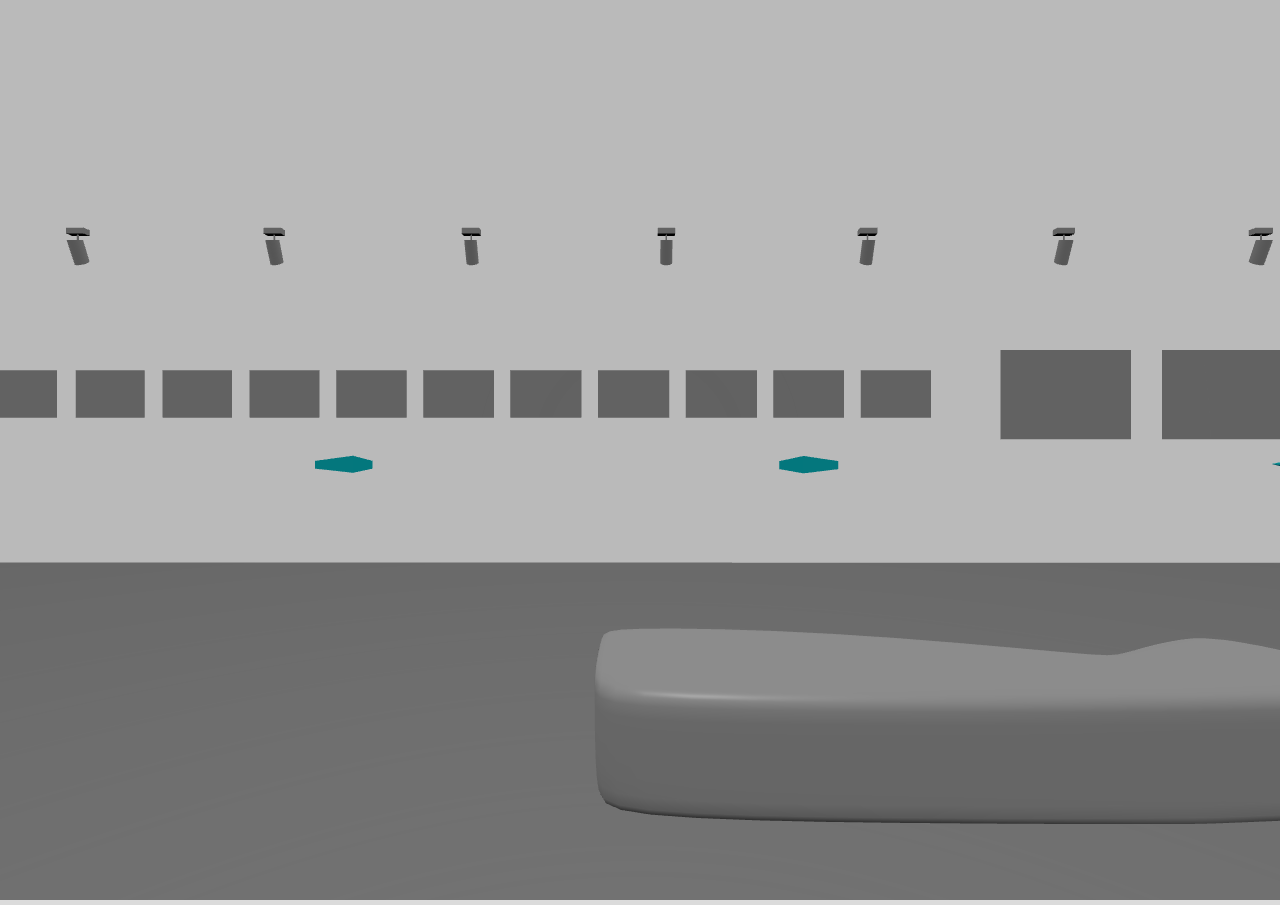
==== index.html @ b01ae939 "init" ====
<!DOCTYPE html>
<!-- saved from url=(0038)https://cre8mania.com/ny_virtual_show/ -->
<html style="" class=" js flexbox canvas canvastext webgl no-touch geolocation postmessage websqldatabase indexeddb hashchange history draganddrop websockets rgba hsla multiplebgs backgroundsize borderimage borderradius boxshadow textshadow opacity cssanimations csscolumns cssgradients cssreflections csstransforms csstransforms3d csstransitions fontface generatedcontent video audio localstorage sessionstorage webworkers no-applicationcache svg inlinesvg smil svgclippaths"><head><meta http-equiv="Content-Type" content="text/html; charset=UTF-8">
    
    <title>Virtual Show</title>   
    
    <meta http-equiv="X-UA-Compatible" content="IE=edge,chrome=1,FF=3">           
    <meta name="viewport" content="user-scalable=0, minimal-ui">
    
    <link rel="stylesheet" href="./Virtual Show_files/bootstrap.min.css">
    <link rel="stylesheet" href="./Virtual Show_files/bootstrap-theme.min.css">
    <link rel="stylesheet" href="./Virtual Show_files/all.css" integrity="sha384-mzrmE5qonljUremFsqc01SB46JvROS7bZs3IO2EmfFsd15uHvIt+Y8vEf7N7fWAU" crossorigin="anonymous">
    <link rel="stylesheet" href="./Virtual Show_files/animate.min.css"> 
    <link rel="stylesheet" href="./Virtual Show_files/style.css">
    <link rel="stylesheet" href="./Virtual Show_files/main.css">
    <script src="./Virtual Show_files/modernizr-2.8.3-respond-1.4.2.min.js"></script>
    
    <!-- Link to the last version of BabylonJS -->
    <script src="./Virtual Show_files/babylon.js"></script>
    <!-- Link to the last version of BabylonJS loaders to enable loading filetypes such as .gltf -->
    <script src="./Virtual Show_files/babylonjs.loaders.min.js"></script>
    <!-- Link to pep.js to ensure pointer events work consistently in all browsers -->
    <script src="./Virtual Show_files/pep.js"></script><style>[touch-action="none"]{ -ms-touch-action: none; touch-action: none; touch-action-delay: none; }
[touch-action="auto"]{ -ms-touch-action: auto; touch-action: auto; touch-action-delay: none; }
[touch-action="pan-x"]{ -ms-touch-action: pan-x; touch-action: pan-x; touch-action-delay: none; }
[touch-action="pan-y"]{ -ms-touch-action: pan-y; touch-action: pan-y; touch-action-delay: none; }
[touch-action="pan-x pan-y"],[touch-action="pan-y pan-x"]{ -ms-touch-action: pan-x pan-y; touch-action: pan-x pan-y; touch-action-delay: none; }
</style>
    <!-- Link to BJS GUI -->
    <script src="./Virtual Show_files/babylon.gui.min.js"></script>
    
    <script src="./Virtual Show_files/cannon.min.js" integrity="sha256-VOi2Rul9rvLP88evmfzQ/naNx059RkmPaKhpx9ydyQY=" crossorigin="anonymous"></script>    
    <script src="./Virtual Show_files/jquery.min.js"></script>
    <script src="./Virtual Show_files/jquery.zoom.js"></script>
  
</head>
<body>
    <div id="loadingScreen" style="display: none;"> </div>
    
    <canvas id="renderCanvas" width="1920" height="921" data-engine="Babylon.js v5.20.0" touch-action="none" tabindex="1" style="touch-action: none; -webkit-tap-highlight-color: transparent;"></canvas>    
    <!-- <script src="./Virtual Show_files/app.js"></script> -->
    <script src="./Virtual Show_files/babylon.file.js"></script>
    
    
    <div id="popup" style="display: none;"><main><div class="close" id="close"></div>
        <div class="container"><div class="row"><div class="col-md-12">
        
        <div class="image-box">
        <figure class="height"><span class="zoom" id="ex1" style="position: relative; overflow: hidden;"><img id="img" src="https://cre8mania.com/ny_virtual_show/" alt="" style="visibility: visible;"></span></figure>
        </div>
        
        </div>
        </div></div>
        <section class="desc_section"><div class="container"><div class="row"><div class="col-md-8 col-md-offset-2">
        <div class="innder-box wow  slideInUp" data-wow-duration=".7s" data-wow-delay="0s" style="visibility: visible; animation-duration: 0.7s; animation-delay: 0s; animation-name: slideInUp;">            
            <h1 id="h1"></h1>
            <h5 id="h5"></h5>            
            <h3 id="h3"></h3>
            <div class="location" id="location"></div>
            <article id="inner_box"></article>
             <div id="imgpreloader"><img id="img2" src="https://cre8mania.com/ny_virtual_show/" alt=""></div>
        </div>
        </div></div></div></section></main></div>
    
   
    
    <div class="intro_popup" style="display: none;">
       <div class="closeinfobtn"></div>
        <figure>
            <img src="./Virtual Show_files/info.png" alt="">
        </figure>
        
        <div class="startbtn" id="startani">Start</div> 
        
    </div>
    
    <!--<div class="playstop play" id="playstop"></div> 
    -->
    <script>
        window.jQuery || document.write('<script src="js/vendor/jquery-1.11.2.min.js"><\/script>')
    </script>
    <script src="./Virtual Show_files/bootstrap.min.js"></script>
	<script src="./Virtual Show_files/wow.min.js"></script>
	<script src="./Virtual Show_files/owl.carousel.min.js"></script>
    <script src="./Virtual Show_files/main.js"></script>
    	<script type="text/javascript">
    new WOW().init();
	</script>
	
	


<input type="hidden" id="hippowiz-ass-injected" value="true"><input type="hidden" id="hvmessage-toextension-listener" value="none"></body></html>
---- Virtual Show_files/all.css ----
/*!
 * Font Awesome Free 5.3.1 by @fontawesome - https://fontawesome.com
 * License - https://fontawesome.com/license/free (Icons: CC BY 4.0, Fonts: SIL OFL 1.1, Code: MIT License)
 */
.fa,.fab,.fal,.far,.fas{-moz-osx-font-smoothing:grayscale;-webkit-font-smoothing:antialiased;display:inline-block;font-style:normal;font-variant:normal;text-rendering:auto;line-height:1}.fa-lg{font-size:1.33333em;line-height:.75em;vertical-align:-.0667em}.fa-xs{font-size:.75em}.fa-sm{font-size:.875em}.fa-1x{font-size:1em}.fa-2x{font-size:2em}.fa-3x{font-size:3em}.fa-4x{font-size:4em}.fa-5x{font-size:5em}.fa-6x{font-size:6em}.fa-7x{font-size:7em}.fa-8x{font-size:8em}.fa-9x{font-size:9em}.fa-10x{font-size:10em}.fa-fw{text-align:center;width:1.25em}.fa-ul{list-style-type:none;margin-left:2.5em;padding-left:0}.fa-ul>li{position:relative}.fa-li{left:-2em;position:absolute;text-align:center;width:2em;line-height:inherit}.fa-border{border:.08em solid #eee;border-radius:.1em;padding:.2em .25em .15em}.fa-pull-left{float:left}.fa-pull-right{float:right}.fa.fa-pull-left,.fab.fa-pull-left,.fal.fa-pull-left,.far.fa-pull-left,.fas.fa-pull-left{margin-right:.3em}.fa.fa-pull-right,.fab.fa-pull-right,.fal.fa-pull-right,.far.fa-pull-right,.fas.fa-pull-right{margin-left:.3em}.fa-spin{animation:fa-spin 2s infinite linear}.fa-pulse{animation:fa-spin 1s infinite steps(8)}@keyframes fa-spin{0%{transform:rotate(0deg)}to{transform:rotate(1turn)}}.fa-rotate-90{-ms-filter:"progid:DXImageTransform.Microsoft.BasicImage(rotation=1)";transform:rotate(90deg)}.fa-rotate-180{-ms-filter:"progid:DXImageTransform.Microsoft.BasicImage(rotation=2)";transform:rotate(180deg)}.fa-rotate-270{-ms-filter:"progid:DXImageTransform.Microsoft.BasicImage(rotation=3)";transform:rotate(270deg)}.fa-flip-horizontal{-ms-filter:"progid:DXImageTransform.Microsoft.BasicImage(rotation=0, mirror=1)";transform:scaleX(-1)}.fa-flip-vertical{transform:scaleY(-1)}.fa-flip-horizontal.fa-flip-vertical,.fa-flip-vertical{-ms-filter:"progid:DXImageTransform.Microsoft.BasicImage(rotation=2, mirror=1)"}.fa-flip-horizontal.fa-flip-vertical{transform:scale(-1)}:root .fa-flip-horizontal,:root .fa-flip-vertical,:root .fa-rotate-90,:root .fa-rotate-180,:root .fa-rotate-270{-webkit-filter:none;filter:none}.fa-stack{display:inline-block;height:2em;line-height:2em;position:relative;vertical-align:middle;width:2em}.fa-stack-1x,.fa-stack-2x{left:0;position:absolute;text-align:center;width:100%}.fa-stack-1x{line-height:inherit}.fa-stack-2x{font-size:2em}.fa-inverse{color:#fff}.fa-500px:before{content:"\f26e"}.fa-accessible-icon:before{content:"\f368"}.fa-accusoft:before{content:"\f369"}.fa-ad:before{content:"\f641"}.fa-address-book:before{content:"\f2b9"}.fa-address-card:before{content:"\f2bb"}.fa-adjust:before{content:"\f042"}.fa-adn:before{content:"\f170"}.fa-adversal:before{content:"\f36a"}.fa-affiliatetheme:before{content:"\f36b"}.fa-air-freshener:before{content:"\f5d0"}.fa-algolia:before{content:"\f36c"}.fa-align-center:before{content:"\f037"}.fa-align-justify:before{content:"\f039"}.fa-align-left:before{content:"\f036"}.fa-align-right:before{content:"\f038"}.fa-alipay:before{content:"\f642"}.fa-allergies:before{content:"\f461"}.fa-amazon:before{content:"\f270"}.fa-amazon-pay:before{content:"\f42c"}.fa-ambulance:before{content:"\f0f9"}.fa-american-sign-language-interpreting:before{content:"\f2a3"}.fa-amilia:before{content:"\f36d"}.fa-anchor:before{content:"\f13d"}.fa-android:before{content:"\f17b"}.fa-angellist:before{content:"\f209"}.fa-angle-double-down:before{content:"\f103"}.fa-angle-double-left:before{content:"\f100"}.fa-angle-double-right:before{content:"\f101"}.fa-angle-double-up:before{content:"\f102"}.fa-angle-down:before{content:"\f107"}.fa-angle-left:before{content:"\f104"}.fa-angle-right:before{content:"\f105"}.fa-angle-up:before{content:"\f106"}.fa-angry:before{content:"\f556"}.fa-angrycreative:before{content:"\f36e"}.fa-angular:before{content:"\f420"}.fa-ankh:before{content:"\f644"}.fa-app-store:before{content:"\f36f"}.fa-app-store-ios:before{content:"\f370"}.fa-apper:before{content:"\f371"}.fa-apple:before{content:"\f179"}.fa-apple-alt:before{content:"\f5d1"}.fa-apple-pay:before{content:"\f415"}.fa-archive:before{content:"\f187"}.fa-archway:before{content:"\f557"}.fa-arrow-alt-circle-down:before{content:"\f358"}.fa-arrow-alt-circle-left:before{content:"\f359"}.fa-arrow-alt-circle-right:before{content:"\f35a"}.fa-arrow-alt-circle-up:before{content:"\f35b"}.fa-arrow-circle-down:before{content:"\f0ab"}.fa-arrow-circle-left:before{content:"\f0a8"}.fa-arrow-circle-right:before{content:"\f0a9"}.fa-arrow-circle-up:before{content:"\f0aa"}.fa-arrow-down:before{content:"\f063"}.fa-arrow-left:before{content:"\f060"}.fa-arrow-right:before{content:"\f061"}.fa-arrow-up:before{content:"\f062"}.fa-arrows-alt:before{content:"\f0b2"}.fa-arrows-alt-h:before{content:"\f337"}.fa-arrows-alt-v:before{content:"\f338"}.fa-assistive-listening-systems:before{content:"\f2a2"}.fa-asterisk:before{content:"\f069"}.fa-asymmetrik:before{content:"\f372"}.fa-at:before{content:"\f1fa"}.fa-atlas:before{content:"\f558"}.fa-atom:before{content:"\f5d2"}.fa-audible:before{content:"\f373"}.fa-audio-description:before{content:"\f29e"}.fa-autoprefixer:before{content:"\f41c"}.fa-avianex:before{content:"\f374"}.fa-aviato:before{content:"\f421"}.fa-award:before{content:"\f559"}.fa-aws:before{content:"\f375"}.fa-backspace:before{content:"\f55a"}.fa-backward:before{content:"\f04a"}.fa-balance-scale:before{content:"\f24e"}.fa-ban:before{content:"\f05e"}.fa-band-aid:before{content:"\f462"}.fa-bandcamp:before{content:"\f2d5"}.fa-barcode:before{content:"\f02a"}.fa-bars:before{content:"\f0c9"}.fa-baseball-ball:before{content:"\f433"}.fa-basketball-ball:before{content:"\f434"}.fa-bath:before{content:"\f2cd"}.fa-battery-empty:before{content:"\f244"}.fa-battery-full:before{content:"\f240"}.fa-battery-half:before{content:"\f242"}.fa-battery-quarter:before{content:"\f243"}.fa-battery-three-quarters:before{content:"\f241"}.fa-bed:before{content:"\f236"}.fa-beer:before{content:"\f0fc"}.fa-behance:before{content:"\f1b4"}.fa-behance-square:before{content:"\f1b5"}.fa-bell:before{content:"\f0f3"}.fa-bell-slash:before{content:"\f1f6"}.fa-bezier-curve:before{content:"\f55b"}.fa-bible:before{content:"\f647"}.fa-bicycle:before{content:"\f206"}.fa-bimobject:before{content:"\f378"}.fa-binoculars:before{content:"\f1e5"}.fa-birthday-cake:before{content:"\f1fd"}.fa-bitbucket:before{content:"\f171"}.fa-bitcoin:before{content:"\f379"}.fa-bity:before{content:"\f37a"}.fa-black-tie:before{content:"\f27e"}.fa-blackberry:before{content:"\f37b"}.fa-blender:before{content:"\f517"}.fa-blind:before{content:"\f29d"}.fa-blogger:before{content:"\f37c"}.fa-blogger-b:before{content:"\f37d"}.fa-bluetooth:before{content:"\f293"}.fa-bluetooth-b:before{content:"\f294"}.fa-bold:before{content:"\f032"}.fa-bolt:before{content:"\f0e7"}.fa-bomb:before{content:"\f1e2"}.fa-bone:before{content:"\f5d7"}.fa-bong:before{content:"\f55c"}.fa-book:before{content:"\f02d"}.fa-book-open:before{content:"\f518"}.fa-book-reader:before{content:"\f5da"}.fa-bookmark:before{content:"\f02e"}.fa-bowling-ball:before{content:"\f436"}.fa-box:before{content:"\f466"}.fa-box-open:before{content:"\f49e"}.fa-boxes:before{content:"\f468"}.fa-braille:before{content:"\f2a1"}.fa-brain:before{content:"\f5dc"}.fa-briefcase:before{content:"\f0b1"}.fa-briefcase-medical:before{content:"\f469"}.fa-broadcast-tower:before{content:"\f519"}.fa-broom:before{content:"\f51a"}.fa-brush:before{content:"\f55d"}.fa-btc:before{content:"\f15a"}.fa-bug:before{content:"\f188"}.fa-building:before{content:"\f1ad"}.fa-bullhorn:before{content:"\f0a1"}.fa-bullseye:before{content:"\f140"}.fa-burn:before{content:"\f46a"}.fa-buromobelexperte:before{content:"\f37f"}.fa-bus:before{content:"\f207"}.fa-bus-alt:before{content:"\f55e"}.fa-business-time:before{content:"\f64a"}.fa-buysellads:before{content:"\f20d"}.fa-calculator:before{content:"\f1ec"}.fa-calendar:before{content:"\f133"}.fa-calendar-alt:before{content:"\f073"}.fa-calendar-check:before{content:"\f274"}.fa-calendar-minus:before{content:"\f272"}.fa-calendar-plus:before{content:"\f271"}.fa-calendar-times:before{content:"\f273"}.fa-camera:before{content:"\f030"}.fa-camera-retro:before{content:"\f083"}.fa-cannabis:before{content:"\f55f"}.fa-capsules:before{content:"\f46b"}.fa-car:before{content:"\f1b9"}.fa-car-alt:before{content:"\f5de"}.fa-car-battery:before{content:"\f5df"}.fa-car-crash:before{content:"\f5e1"}.fa-car-side:before{content:"\f5e4"}.fa-caret-down:before{content:"\f0d7"}.fa-caret-left:before{content:"\f0d9"}.fa-caret-right:before{content:"\f0da"}.fa-caret-square-down:before{content:"\f150"}.fa-caret-square-left:before{content:"\f191"}.fa-caret-square-right:before{content:"\f152"}.fa-caret-square-up:before{content:"\f151"}.fa-caret-up:before{content:"\f0d8"}.fa-cart-arrow-down:before{content:"\f218"}.fa-cart-plus:before{content:"\f217"}.fa-cc-amazon-pay:before{content:"\f42d"}.fa-cc-amex:before{content:"\f1f3"}.fa-cc-apple-pay:before{content:"\f416"}.fa-cc-diners-club:before{content:"\f24c"}.fa-cc-discover:before{content:"\f1f2"}.fa-cc-jcb:before{content:"\f24b"}.fa-cc-mastercard:before{content:"\f1f1"}.fa-cc-paypal:before{content:"\f1f4"}.fa-cc-stripe:before{content:"\f1f5"}.fa-cc-visa:before{content:"\f1f0"}.fa-centercode:before{content:"\f380"}.fa-certificate:before{content:"\f0a3"}.fa-chalkboard:before{content:"\f51b"}.fa-chalkboard-teacher:before{content:"\f51c"}.fa-charging-station:before{content:"\f5e7"}.fa-chart-area:before{content:"\f1fe"}.fa-chart-bar:before{content:"\f080"}.fa-chart-line:before{content:"\f201"}.fa-chart-pie:before{content:"\f200"}.fa-check:before{content:"\f00c"}.fa-check-circle:before{content:"\f058"}.fa-check-double:before{content:"\f560"}.fa-check-square:before{content:"\f14a"}.fa-chess:before{content:"\f439"}.fa-chess-bishop:before{content:"\f43a"}.fa-chess-board:before{content:"\f43c"}.fa-chess-king:before{content:"\f43f"}.fa-chess-knight:before{content:"\f441"}.fa-chess-pawn:before{content:"\f443"}.fa-chess-queen:before{content:"\f445"}.fa-chess-rook:before{content:"\f447"}.fa-chevron-circle-down:before{content:"\f13a"}.fa-chevron-circle-left:before{content:"\f137"}.fa-chevron-circle-right:before{content:"\f138"}.fa-chevron-circle-up:before{content:"\f139"}.fa-chevron-down:before{content:"\f078"}.fa-chevron-left:before{content:"\f053"}.fa-chevron-right:before{content:"\f054"}.fa-chevron-up:before{content:"\f077"}.fa-child:before{content:"\f1ae"}.fa-chrome:before{content:"\f268"}.fa-church:before{content:"\f51d"}.fa-circle:before{content:"\f111"}.fa-circle-notch:before{content:"\f1ce"}.fa-city:before{content:"\f64f"}.fa-clipboard:before{content:"\f328"}.fa-clipboard-check:before{content:"\f46c"}.fa-clipboard-list:before{content:"\f46d"}.fa-clock:before{content:"\f017"}.fa-clone:before{content:"\f24d"}.fa-closed-captioning:before{content:"\f20a"}.fa-cloud:before{content:"\f0c2"}.fa-cloud-download-alt:before{content:"\f381"}.fa-cloud-upload-alt:before{content:"\f382"}.fa-cloudscale:before{content:"\f383"}.fa-cloudsmith:before{content:"\f384"}.fa-cloudversify:before{content:"\f385"}.fa-cocktail:before{content:"\f561"}.fa-code:before{content:"\f121"}.fa-code-branch:before{content:"\f126"}.fa-codepen:before{content:"\f1cb"}.fa-codiepie:before{content:"\f284"}.fa-coffee:before{content:"\f0f4"}.fa-cog:before{content:"\f013"}.fa-cogs:before{content:"\f085"}.fa-coins:before{content:"\f51e"}.fa-columns:before{content:"\f0db"}.fa-comment:before{content:"\f075"}.fa-comment-alt:before{content:"\f27a"}.fa-comment-dollar:before{content:"\f651"}.fa-comment-dots:before{content:"\f4ad"}.fa-comment-slash:before{content:"\f4b3"}.fa-comments:before{content:"\f086"}.fa-comments-dollar:before{content:"\f653"}.fa-compact-disc:before{content:"\f51f"}.fa-compass:before{content:"\f14e"}.fa-compress:before{content:"\f066"}.fa-concierge-bell:before{content:"\f562"}.fa-connectdevelop:before{content:"\f20e"}.fa-contao:before{content:"\f26d"}.fa-cookie:before{content:"\f563"}.fa-cookie-bite:before{content:"\f564"}.fa-copy:before{content:"\f0c5"}.fa-copyright:before{content:"\f1f9"}.fa-couch:before{content:"\f4b8"}.fa-cpanel:before{content:"\f388"}.fa-creative-commons:before{content:"\f25e"}.fa-creative-commons-by:before{content:"\f4e7"}.fa-creative-commons-nc:before{content:"\f4e8"}.fa-creative-commons-nc-eu:before{content:"\f4e9"}.fa-creative-commons-nc-jp:before{content:"\f4ea"}.fa-creative-commons-nd:before{content:"\f4eb"}.fa-creative-commons-pd:before{content:"\f4ec"}.fa-creative-commons-pd-alt:before{content:"\f4ed"}.fa-creative-commons-remix:before{content:"\f4ee"}.fa-creative-commons-sa:before{content:"\f4ef"}.fa-creative-commons-sampling:before{content:"\f4f0"}.fa-creative-commons-sampling-plus:before{content:"\f4f1"}.fa-creative-commons-share:before{content:"\f4f2"}.fa-credit-card:before{content:"\f09d"}.fa-crop:before{content:"\f125"}.fa-crop-alt:before{content:"\f565"}.fa-cross:before{content:"\f654"}.fa-crosshairs:before{content:"\f05b"}.fa-crow:before{content:"\f520"}.fa-crown:before{content:"\f521"}.fa-css3:before{content:"\f13c"}.fa-css3-alt:before{content:"\f38b"}.fa-cube:before{content:"\f1b2"}.fa-cubes:before{content:"\f1b3"}.fa-cut:before{content:"\f0c4"}.fa-cuttlefish:before{content:"\f38c"}.fa-d-and-d:before{content:"\f38d"}.fa-dashcube:before{content:"\f210"}.fa-database:before{content:"\f1c0"}.fa-deaf:before{content:"\f2a4"}.fa-delicious:before{content:"\f1a5"}.fa-deploydog:before{content:"\f38e"}.fa-deskpro:before{content:"\f38f"}.fa-desktop:before{content:"\f108"}.fa-deviantart:before{content:"\f1bd"}.fa-dharmachakra:before{content:"\f655"}.fa-diagnoses:before{content:"\f470"}.fa-dice:before{content:"\f522"}.fa-dice-five:before{content:"\f523"}.fa-dice-four:before{content:"\f524"}.fa-dice-one:before{content:"\f525"}.fa-dice-six:before{content:"\f526"}.fa-dice-three:before{content:"\f527"}.fa-dice-two:before{content:"\f528"}.fa-digg:before{content:"\f1a6"}.fa-digital-ocean:before{content:"\f391"}.fa-digital-tachograph:before{content:"\f566"}.fa-directions:before{content:"\f5eb"}.fa-discord:before{content:"\f392"}.fa-discourse:before{content:"\f393"}.fa-divide:before{content:"\f529"}.fa-dizzy:before{content:"\f567"}.fa-dna:before{content:"\f471"}.fa-dochub:before{content:"\f394"}.fa-docker:before{content:"\f395"}.fa-dollar-sign:before{content:"\f155"}.fa-dolly:before{content:"\f472"}.fa-dolly-flatbed:before{content:"\f474"}.fa-donate:before{content:"\f4b9"}.fa-door-closed:before{content:"\f52a"}.fa-door-open:before{content:"\f52b"}.fa-dot-circle:before{content:"\f192"}.fa-dove:before{content:"\f4ba"}.fa-download:before{content:"\f019"}.fa-draft2digital:before{content:"\f396"}.fa-drafting-compass:before{content:"\f568"}.fa-draw-polygon:before{content:"\f5ee"}.fa-dribbble:before{content:"\f17d"}.fa-dribbble-square:before{content:"\f397"}.fa-dropbox:before{content:"\f16b"}.fa-drum:before{content:"\f569"}.fa-drum-steelpan:before{content:"\f56a"}.fa-drupal:before{content:"\f1a9"}.fa-dumbbell:before{content:"\f44b"}.fa-dyalog:before{content:"\f399"}.fa-earlybirds:before{content:"\f39a"}.fa-ebay:before{content:"\f4f4"}.fa-edge:before{content:"\f282"}.fa-edit:before{content:"\f044"}.fa-eject:before{content:"\f052"}.fa-elementor:before{content:"\f430"}.fa-ellipsis-h:before{content:"\f141"}.fa-ellipsis-v:before{content:"\f142"}.fa-ello:before{content:"\f5f1"}.fa-ember:before{content:"\f423"}.fa-empire:before{content:"\f1d1"}.fa-envelope:before{content:"\f0e0"}.fa-envelope-open:before{content:"\f2b6"}.fa-envelope-open-text:before{content:"\f658"}.fa-envelope-square:before{content:"\f199"}.fa-envira:before{content:"\f299"}.fa-equals:before{content:"\f52c"}.fa-eraser:before{content:"\f12d"}.fa-erlang:before{content:"\f39d"}.fa-ethereum:before{content:"\f42e"}.fa-etsy:before{content:"\f2d7"}.fa-euro-sign:before{content:"\f153"}.fa-exchange-alt:before{content:"\f362"}.fa-exclamation:before{content:"\f12a"}.fa-exclamation-circle:before{content:"\f06a"}.fa-exclamation-triangle:before{content:"\f071"}.fa-expand:before{content:"\f065"}.fa-expand-arrows-alt:before{content:"\f31e"}.fa-expeditedssl:before{content:"\f23e"}.fa-external-link-alt:before{content:"\f35d"}.fa-external-link-square-alt:before{content:"\f360"}.fa-eye:before{content:"\f06e"}.fa-eye-dropper:before{content:"\f1fb"}.fa-eye-slash:before{content:"\f070"}.fa-facebook:before{content:"\f09a"}.fa-facebook-f:before{content:"\f39e"}.fa-facebook-messenger:before{content:"\f39f"}.fa-facebook-square:before{content:"\f082"}.fa-fast-backward:before{content:"\f049"}.fa-fast-forward:before{content:"\f050"}.fa-fax:before{content:"\f1ac"}.fa-feather:before{content:"\f52d"}.fa-feather-alt:before{content:"\f56b"}.fa-female:before{content:"\f182"}.fa-fighter-jet:before{content:"\f0fb"}.fa-file:before{content:"\f15b"}.fa-file-alt:before{content:"\f15c"}.fa-file-archive:before{content:"\f1c6"}.fa-file-audio:before{content:"\f1c7"}.fa-file-code:before{content:"\f1c9"}.fa-file-contract:before{content:"\f56c"}.fa-file-download:before{content:"\f56d"}.fa-file-excel:before{content:"\f1c3"}.fa-file-export:before{content:"\f56e"}.fa-file-image:before{content:"\f1c5"}.fa-file-import:before{content:"\f56f"}.fa-file-invoice:before{content:"\f570"}.fa-file-invoice-dollar:before{content:"\f571"}.fa-file-medical:before{content:"\f477"}.fa-file-medical-alt:before{content:"\f478"}.fa-file-pdf:before{content:"\f1c1"}.fa-file-powerpoint:before{content:"\f1c4"}.fa-file-prescription:before{content:"\f572"}.fa-file-signature:before{content:"\f573"}.fa-file-upload:before{content:"\f574"}.fa-file-video:before{content:"\f1c8"}.fa-file-word:before{content:"\f1c2"}.fa-fill:before{content:"\f575"}.fa-fill-drip:before{content:"\f576"}.fa-film:before{content:"\f008"}.fa-filter:before{content:"\f0b0"}.fa-fingerprint:before{content:"\f577"}.fa-fire:before{content:"\f06d"}.fa-fire-extinguisher:before{content:"\f134"}.fa-firefox:before{content:"\f269"}.fa-first-aid:before{content:"\f479"}.fa-first-order:before{content:"\f2b0"}.fa-first-order-alt:before{content:"\f50a"}.fa-firstdraft:before{content:"\f3a1"}.fa-fish:before{content:"\f578"}.fa-flag:before{content:"\f024"}.fa-flag-checkered:before{content:"\f11e"}.fa-flask:before{content:"\f0c3"}.fa-flickr:before{content:"\f16e"}.fa-flipboard:before{content:"\f44d"}.fa-flushed:before{content:"\f579"}.fa-fly:before{content:"\f417"}.fa-folder:before{content:"\f07b"}.fa-folder-minus:before{content:"\f65d"}.fa-folder-open:before{content:"\f07c"}.fa-folder-plus:before{content:"\f65e"}.fa-font:before{content:"\f031"}.fa-font-awesome:before{content:"\f2b4"}.fa-font-awesome-alt:before{content:"\f35c"}.fa-font-awesome-flag:before{content:"\f425"}.fa-font-awesome-logo-full:before{content:"\f4e6"}.fa-fonticons:before{content:"\f280"}.fa-fonticons-fi:before{content:"\f3a2"}.fa-football-ball:before{content:"\f44e"}.fa-fort-awesome:before{content:"\f286"}.fa-fort-awesome-alt:before{content:"\f3a3"}.fa-forumbee:before{content:"\f211"}.fa-forward:before{content:"\f04e"}.fa-foursquare:before{content:"\f180"}.fa-free-code-camp:before{content:"\f2c5"}.fa-freebsd:before{content:"\f3a4"}.fa-frog:before{content:"\f52e"}.fa-frown:before{content:"\f119"}.fa-frown-open:before{content:"\f57a"}.fa-fulcrum:before{content:"\f50b"}.fa-funnel-dollar:before{content:"\f662"}.fa-futbol:before{content:"\f1e3"}.fa-galactic-republic:before{content:"\f50c"}.fa-galactic-senate:before{content:"\f50d"}.fa-gamepad:before{content:"\f11b"}.fa-gas-pump:before{content:"\f52f"}.fa-gavel:before{content:"\f0e3"}.fa-gem:before{content:"\f3a5"}.fa-genderless:before{content:"\f22d"}.fa-get-pocket:before{content:"\f265"}.fa-gg:before{content:"\f260"}.fa-gg-circle:before{content:"\f261"}.fa-gift:before{content:"\f06b"}.fa-git:before{content:"\f1d3"}.fa-git-square:before{content:"\f1d2"}.fa-github:before{content:"\f09b"}.fa-github-alt:before{content:"\f113"}.fa-github-square:before{content:"\f092"}.fa-gitkraken:before{content:"\f3a6"}.fa-gitlab:before{content:"\f296"}.fa-gitter:before{content:"\f426"}.fa-glass-martini:before{content:"\f000"}.fa-glass-martini-alt:before{content:"\f57b"}.fa-glasses:before{content:"\f530"}.fa-glide:before{content:"\f2a5"}.fa-glide-g:before{content:"\f2a6"}.fa-globe:before{content:"\f0ac"}.fa-globe-africa:before{content:"\f57c"}.fa-globe-americas:before{content:"\f57d"}.fa-globe-asia:before{content:"\f57e"}.fa-gofore:before{content:"\f3a7"}.fa-golf-ball:before{content:"\f450"}.fa-goodreads:before{content:"\f3a8"}.fa-goodreads-g:before{content:"\f3a9"}.fa-google:before{content:"\f1a0"}.fa-google-drive:before{content:"\f3aa"}.fa-google-play:before{content:"\f3ab"}.fa-google-plus:before{content:"\f2b3"}.fa-google-plus-g:before{content:"\f0d5"}.fa-google-plus-square:before{content:"\f0d4"}.fa-google-wallet:before{content:"\f1ee"}.fa-gopuram:before{content:"\f664"}.fa-graduation-cap:before{content:"\f19d"}.fa-gratipay:before{content:"\f184"}.fa-grav:before{content:"\f2d6"}.fa-greater-than:before{content:"\f531"}.fa-greater-than-equal:before{content:"\f532"}.fa-grimace:before{content:"\f57f"}.fa-grin:before{content:"\f580"}.fa-grin-alt:before{content:"\f581"}.fa-grin-beam:before{content:"\f582"}.fa-grin-beam-sweat:before{content:"\f583"}.fa-grin-hearts:before{content:"\f584"}.fa-grin-squint:before{content:"\f585"}.fa-grin-squint-tears:before{content:"\f586"}.fa-grin-stars:before{content:"\f587"}.fa-grin-tears:before{content:"\f588"}.fa-grin-tongue:before{content:"\f589"}.fa-grin-tongue-squint:before{content:"\f58a"}.fa-grin-tongue-wink:before{content:"\f58b"}.fa-grin-wink:before{content:"\f58c"}.fa-grip-horizontal:before{content:"\f58d"}.fa-grip-vertical:before{content:"\f58e"}.fa-gripfire:before{content:"\f3ac"}.fa-grunt:before{content:"\f3ad"}.fa-gulp:before{content:"\f3ae"}.fa-h-square:before{content:"\f0fd"}.fa-hacker-news:before{content:"\f1d4"}.fa-hacker-news-square:before{content:"\f3af"}.fa-hackerrank:before{content:"\f5f7"}.fa-hamsa:before{content:"\f665"}.fa-hand-holding:before{content:"\f4bd"}.fa-hand-holding-heart:before{content:"\f4be"}.fa-hand-holding-usd:before{content:"\f4c0"}.fa-hand-lizard:before{content:"\f258"}.fa-hand-paper:before{content:"\f256"}.fa-hand-peace:before{content:"\f25b"}.fa-hand-point-down:before{content:"\f0a7"}.fa-hand-point-left:before{content:"\f0a5"}.fa-hand-point-right:before{content:"\f0a4"}.fa-hand-point-up:before{content:"\f0a6"}.fa-hand-pointer:before{content:"\f25a"}.fa-hand-rock:before{content:"\f255"}.fa-hand-scissors:before{content:"\f257"}.fa-hand-spock:before{content:"\f259"}.fa-hands:before{content:"\f4c2"}.fa-hands-helping:before{content:"\f4c4"}.fa-handshake:before{content:"\f2b5"}.fa-hashtag:before{content:"\f292"}.fa-haykal:before{content:"\f666"}.fa-hdd:before{content:"\f0a0"}.fa-heading:before{content:"\f1dc"}.fa-headphones:before{content:"\f025"}.fa-headphones-alt:before{content:"\f58f"}.fa-headset:before{content:"\f590"}.fa-heart:before{content:"\f004"}.fa-heartbeat:before{content:"\f21e"}.fa-helicopter:before{content:"\f533"}.fa-highlighter:before{content:"\f591"}.fa-hips:before{content:"\f452"}.fa-hire-a-helper:before{content:"\f3b0"}.fa-history:before{content:"\f1da"}.fa-hockey-puck:before{content:"\f453"}.fa-home:before{content:"\f015"}.fa-hooli:before{content:"\f427"}.fa-hornbill:before{content:"\f592"}.fa-hospital:before{content:"\f0f8"}.fa-hospital-alt:before{content:"\f47d"}.fa-hospital-symbol:before{content:"\f47e"}.fa-hot-tub:before{content:"\f593"}.fa-hotel:before{content:"\f594"}.fa-hotjar:before{content:"\f3b1"}.fa-hourglass:before{content:"\f254"}.fa-hourglass-end:before{content:"\f253"}.fa-hourglass-half:before{content:"\f252"}.fa-hourglass-start:before{content:"\f251"}.fa-houzz:before{content:"\f27c"}.fa-html5:before{content:"\f13b"}.fa-hubspot:before{content:"\f3b2"}.fa-i-cursor:before{content:"\f246"}.fa-id-badge:before{content:"\f2c1"}.fa-id-card:before{content:"\f2c2"}.fa-id-card-alt:before{content:"\f47f"}.fa-image:before{content:"\f03e"}.fa-images:before{content:"\f302"}.fa-imdb:before{content:"\f2d8"}.fa-inbox:before{content:"\f01c"}.fa-indent:before{content:"\f03c"}.fa-industry:before{content:"\f275"}.fa-infinity:before{content:"\f534"}.fa-info:before{content:"\f129"}.fa-info-circle:before{content:"\f05a"}.fa-instagram:before{content:"\f16d"}.fa-internet-explorer:before{content:"\f26b"}.fa-ioxhost:before{content:"\f208"}.fa-italic:before{content:"\f033"}.fa-itunes:before{content:"\f3b4"}.fa-itunes-note:before{content:"\f3b5"}.fa-java:before{content:"\f4e4"}.fa-jedi:before{content:"\f669"}.fa-jedi-order:before{content:"\f50e"}.fa-jenkins:before{content:"\f3b6"}.fa-joget:before{content:"\f3b7"}.fa-joint:before{content:"\f595"}.fa-joomla:before{content:"\f1aa"}.fa-journal-whills:before{content:"\f66a"}.fa-js:before{content:"\f3b8"}.fa-js-square:before{content:"\f3b9"}.fa-jsfiddle:before{content:"\f1cc"}.fa-kaaba:before{content:"\f66b"}.fa-kaggle:before{content:"\f5fa"}.fa-key:before{content:"\f084"}.fa-keybase:before{content:"\f4f5"}.fa-keyboard:before{content:"\f11c"}.fa-keycdn:before{content:"\f3ba"}.fa-khanda:before{content:"\f66d"}.fa-kickstarter:before{content:"\f3bb"}.fa-kickstarter-k:before{content:"\f3bc"}.fa-kiss:before{content:"\f596"}.fa-kiss-beam:before{content:"\f597"}.fa-kiss-wink-heart:before{content:"\f598"}.fa-kiwi-bird:before{content:"\f535"}.fa-korvue:before{content:"\f42f"}.fa-landmark:before{content:"\f66f"}.fa-language:before{content:"\f1ab"}.fa-laptop:before{content:"\f109"}.fa-laptop-code:before{content:"\f5fc"}.fa-laravel:before{content:"\f3bd"}.fa-lastfm:before{content:"\f202"}.fa-lastfm-square:before{content:"\f203"}.fa-laugh:before{content:"\f599"}.fa-laugh-beam:before{content:"\f59a"}.fa-laugh-squint:before{content:"\f59b"}.fa-laugh-wink:before{content:"\f59c"}.fa-layer-group:before{content:"\f5fd"}.fa-leaf:before{content:"\f06c"}.fa-leanpub:before{content:"\f212"}.fa-lemon:before{content:"\f094"}.fa-less:before{content:"\f41d"}.fa-less-than:before{content:"\f536"}.fa-less-than-equal:before{content:"\f537"}.fa-level-down-alt:before{content:"\f3be"}.fa-level-up-alt:before{content:"\f3bf"}.fa-life-ring:before{content:"\f1cd"}.fa-lightbulb:before{content:"\f0eb"}.fa-line:before{content:"\f3c0"}.fa-link:before{content:"\f0c1"}.fa-linkedin:before{content:"\f08c"}.fa-linkedin-in:before{content:"\f0e1"}.fa-linode:before{content:"\f2b8"}.fa-linux:before{content:"\f17c"}.fa-lira-sign:before{content:"\f195"}.fa-list:before{content:"\f03a"}.fa-list-alt:before{content:"\f022"}.fa-list-ol:before{content:"\f0cb"}.fa-list-ul:before{content:"\f0ca"}.fa-location-arrow:before{content:"\f124"}.fa-lock:before{content:"\f023"}.fa-lock-open:before{content:"\f3c1"}.fa-long-arrow-alt-down:before{content:"\f309"}.fa-long-arrow-alt-left:before{content:"\f30a"}.fa-long-arrow-alt-right:before{content:"\f30b"}.fa-long-arrow-alt-up:before{content:"\f30c"}.fa-low-vision:before{content:"\f2a8"}.fa-luggage-cart:before{content:"\f59d"}.fa-lyft:before{content:"\f3c3"}.fa-magento:before{content:"\f3c4"}.fa-magic:before{content:"\f0d0"}.fa-magnet:before{content:"\f076"}.fa-mail-bulk:before{content:"\f674"}.fa-mailchimp:before{content:"\f59e"}.fa-male:before{content:"\f183"}.fa-mandalorian:before{content:"\f50f"}.fa-map:before{content:"\f279"}.fa-map-marked:before{content:"\f59f"}.fa-map-marked-alt:before{content:"\f5a0"}.fa-map-marker:before{content:"\f041"}.fa-map-marker-alt:before{content:"\f3c5"}.fa-map-pin:before{content:"\f276"}.fa-map-signs:before{content:"\f277"}.fa-markdown:before{content:"\f60f"}.fa-marker:before{content:"\f5a1"}.fa-mars:before{content:"\f222"}.fa-mars-double:before{content:"\f227"}.fa-mars-stroke:before{content:"\f229"}.fa-mars-stroke-h:before{content:"\f22b"}.fa-mars-stroke-v:before{content:"\f22a"}.fa-mastodon:before{content:"\f4f6"}.fa-maxcdn:before{content:"\f136"}.fa-medal:before{content:"\f5a2"}.fa-medapps:before{content:"\f3c6"}.fa-medium:before{content:"\f23a"}.fa-medium-m:before{content:"\f3c7"}.fa-medkit:before{content:"\f0fa"}.fa-medrt:before{content:"\f3c8"}.fa-meetup:before{content:"\f2e0"}.fa-megaport:before{content:"\f5a3"}.fa-meh:before{content:"\f11a"}.fa-meh-blank:before{content:"\f5a4"}.fa-meh-rolling-eyes:before{content:"\f5a5"}.fa-memory:before{content:"\f538"}.fa-menorah:before{content:"\f676"}.fa-mercury:before{content:"\f223"}.fa-microchip:before{content:"\f2db"}.fa-microphone:before{content:"\f130"}.fa-microphone-alt:before{content:"\f3c9"}.fa-microphone-alt-slash:before{content:"\f539"}.fa-microphone-slash:before{content:"\f131"}.fa-microscope:before{content:"\f610"}.fa-microsoft:before{content:"\f3ca"}.fa-minus:before{content:"\f068"}.fa-minus-circle:before{content:"\f056"}.fa-minus-square:before{content:"\f146"}.fa-mix:before{content:"\f3cb"}.fa-mixcloud:before{content:"\f289"}.fa-mizuni:before{content:"\f3cc"}.fa-mobile:before{content:"\f10b"}.fa-mobile-alt:before{content:"\f3cd"}.fa-modx:before{content:"\f285"}.fa-monero:before{content:"\f3d0"}.fa-money-bill:before{content:"\f0d6"}.fa-money-bill-alt:before{content:"\f3d1"}.fa-money-bill-wave:before{content:"\f53a"}.fa-money-bill-wave-alt:before{content:"\f53b"}.fa-money-check:before{content:"\f53c"}.fa-money-check-alt:before{content:"\f53d"}.fa-monument:before{content:"\f5a6"}.fa-moon:before{content:"\f186"}.fa-mortar-pestle:before{content:"\f5a7"}.fa-mosque:before{content:"\f678"}.fa-motorcycle:before{content:"\f21c"}.fa-mouse-pointer:before{content:"\f245"}.fa-music:before{content:"\f001"}.fa-napster:before{content:"\f3d2"}.fa-neos:before{content:"\f612"}.fa-neuter:before{content:"\f22c"}.fa-newspaper:before{content:"\f1ea"}.fa-nimblr:before{content:"\f5a8"}.fa-nintendo-switch:before{content:"\f418"}.fa-node:before{content:"\f419"}.fa-node-js:before{content:"\f3d3"}.fa-not-equal:before{content:"\f53e"}.fa-notes-medical:before{content:"\f481"}.fa-npm:before{content:"\f3d4"}.fa-ns8:before{content:"\f3d5"}.fa-nutritionix:before{content:"\f3d6"}.fa-object-group:before{content:"\f247"}.fa-object-ungroup:before{content:"\f248"}.fa-odnoklassniki:before{content:"\f263"}.fa-odnoklassniki-square:before{content:"\f264"}.fa-oil-can:before{content:"\f613"}.fa-old-republic:before{content:"\f510"}.fa-om:before{content:"\f679"}.fa-opencart:before{content:"\f23d"}.fa-openid:before{content:"\f19b"}.fa-opera:before{content:"\f26a"}.fa-optin-monster:before{content:"\f23c"}.fa-osi:before{content:"\f41a"}.fa-outdent:before{content:"\f03b"}.fa-page4:before{content:"\f3d7"}.fa-pagelines:before{content:"\f18c"}.fa-paint-brush:before{content:"\f1fc"}.fa-paint-roller:before{content:"\f5aa"}.fa-palette:before{content:"\f53f"}.fa-palfed:before{content:"\f3d8"}.fa-pallet:before{content:"\f482"}.fa-paper-plane:before{content:"\f1d8"}.fa-paperclip:before{content:"\f0c6"}.fa-parachute-box:before{content:"\f4cd"}.fa-paragraph:before{content:"\f1dd"}.fa-parking:before{content:"\f540"}.fa-passport:before{content:"\f5ab"}.fa-pastafarianism:before{content:"\f67b"}.fa-paste:before{content:"\f0ea"}.fa-patreon:before{content:"\f3d9"}.fa-pause:before{content:"\f04c"}.fa-pause-circle:before{content:"\f28b"}.fa-paw:before{content:"\f1b0"}.fa-paypal:before{content:"\f1ed"}.fa-peace:before{content:"\f67c"}.fa-pen:before{content:"\f304"}.fa-pen-alt:before{content:"\f305"}.fa-pen-fancy:before{content:"\f5ac"}.fa-pen-nib:before{content:"\f5ad"}.fa-pen-square:before{content:"\f14b"}.fa-pencil-alt:before{content:"\f303"}.fa-pencil-ruler:before{content:"\f5ae"}.fa-people-carry:before{content:"\f4ce"}.fa-percent:before{content:"\f295"}.fa-percentage:before{content:"\f541"}.fa-periscope:before{content:"\f3da"}.fa-phabricator:before{content:"\f3db"}.fa-phoenix-framework:before{content:"\f3dc"}.fa-phoenix-squadron:before{content:"\f511"}.fa-phone:before{content:"\f095"}.fa-phone-slash:before{content:"\f3dd"}.fa-phone-square:before{content:"\f098"}.fa-phone-volume:before{content:"\f2a0"}.fa-php:before{content:"\f457"}.fa-pied-piper:before{content:"\f2ae"}.fa-pied-piper-alt:before{content:"\f1a8"}.fa-pied-piper-hat:before{content:"\f4e5"}.fa-pied-piper-pp:before{content:"\f1a7"}.fa-piggy-bank:before{content:"\f4d3"}.fa-pills:before{content:"\f484"}.fa-pinterest:before{content:"\f0d2"}.fa-pinterest-p:before{content:"\f231"}.fa-pinterest-square:before{content:"\f0d3"}.fa-place-of-worship:before{content:"\f67f"}.fa-plane:before{content:"\f072"}.fa-plane-arrival:before{content:"\f5af"}.fa-plane-departure:before{content:"\f5b0"}.fa-play:before{content:"\f04b"}.fa-play-circle:before{content:"\f144"}.fa-playstation:before{content:"\f3df"}.fa-plug:before{content:"\f1e6"}.fa-plus:before{content:"\f067"}.fa-plus-circle:before{content:"\f055"}.fa-plus-square:before{content:"\f0fe"}.fa-podcast:before{content:"\f2ce"}.fa-poll:before{content:"\f681"}.fa-poll-h:before{content:"\f682"}.fa-poo:before{content:"\f2fe"}.fa-poop:before{content:"\f619"}.fa-portrait:before{content:"\f3e0"}.fa-pound-sign:before{content:"\f154"}.fa-power-off:before{content:"\f011"}.fa-pray:before{content:"\f683"}.fa-praying-hands:before{content:"\f684"}.fa-prescription:before{content:"\f5b1"}.fa-prescription-bottle:before{content:"\f485"}.fa-prescription-bottle-alt:before{content:"\f486"}.fa-print:before{content:"\f02f"}.fa-procedures:before{content:"\f487"}.fa-product-hunt:before{content:"\f288"}.fa-project-diagram:before{content:"\f542"}.fa-pushed:before{content:"\f3e1"}.fa-puzzle-piece:before{content:"\f12e"}.fa-python:before{content:"\f3e2"}.fa-qq:before{content:"\f1d6"}.fa-qrcode:before{content:"\f029"}.fa-question:before{content:"\f128"}.fa-question-circle:before{content:"\f059"}.fa-quidditch:before{content:"\f458"}.fa-quinscape:before{content:"\f459"}.fa-quora:before{content:"\f2c4"}.fa-quote-left:before{content:"\f10d"}.fa-quote-right:before{content:"\f10e"}.fa-quran:before{content:"\f687"}.fa-r-project:before{content:"\f4f7"}.fa-random:before{content:"\f074"}.fa-ravelry:before{content:"\f2d9"}.fa-react:before{content:"\f41b"}.fa-readme:before{content:"\f4d5"}.fa-rebel:before{content:"\f1d0"}.fa-receipt:before{content:"\f543"}.fa-recycle:before{content:"\f1b8"}.fa-red-river:before{content:"\f3e3"}.fa-reddit:before{content:"\f1a1"}.fa-reddit-alien:before{content:"\f281"}.fa-reddit-square:before{content:"\f1a2"}.fa-redo:before{content:"\f01e"}.fa-redo-alt:before{content:"\f2f9"}.fa-registered:before{content:"\f25d"}.fa-rendact:before{content:"\f3e4"}.fa-renren:before{content:"\f18b"}.fa-reply:before{content:"\f3e5"}.fa-reply-all:before{content:"\f122"}.fa-replyd:before{content:"\f3e6"}.fa-researchgate:before{content:"\f4f8"}.fa-resolving:before{content:"\f3e7"}.fa-retweet:before{content:"\f079"}.fa-rev:before{content:"\f5b2"}.fa-ribbon:before{content:"\f4d6"}.fa-road:before{content:"\f018"}.fa-robot:before{content:"\f544"}.fa-rocket:before{content:"\f135"}.fa-rocketchat:before{content:"\f3e8"}.fa-rockrms:before{content:"\f3e9"}.fa-route:before{content:"\f4d7"}.fa-rss:before{content:"\f09e"}.fa-rss-square:before{content:"\f143"}.fa-ruble-sign:before{content:"\f158"}.fa-ruler:before{content:"\f545"}.fa-ruler-combined:before{content:"\f546"}.fa-ruler-horizontal:before{content:"\f547"}.fa-ruler-vertical:before{content:"\f548"}.fa-rupee-sign:before{content:"\f156"}.fa-sad-cry:before{content:"\f5b3"}.fa-sad-tear:before{content:"\f5b4"}.fa-safari:before{content:"\f267"}.fa-sass:before{content:"\f41e"}.fa-save:before{content:"\f0c7"}.fa-schlix:before{content:"\f3ea"}.fa-school:before{content:"\f549"}.fa-screwdriver:before{content:"\f54a"}.fa-scribd:before{content:"\f28a"}.fa-search:before{content:"\f002"}.fa-search-dollar:before{content:"\f688"}.fa-search-location:before{content:"\f689"}.fa-search-minus:before{content:"\f010"}.fa-search-plus:before{content:"\f00e"}.fa-searchengin:before{content:"\f3eb"}.fa-seedling:before{content:"\f4d8"}.fa-sellcast:before{content:"\f2da"}.fa-sellsy:before{content:"\f213"}.fa-server:before{content:"\f233"}.fa-servicestack:before{content:"\f3ec"}.fa-shapes:before{content:"\f61f"}.fa-share:before{content:"\f064"}.fa-share-alt:before{content:"\f1e0"}.fa-share-alt-square:before{content:"\f1e1"}.fa-share-square:before{content:"\f14d"}.fa-shekel-sign:before{content:"\f20b"}.fa-shield-alt:before{content:"\f3ed"}.fa-ship:before{content:"\f21a"}.fa-shipping-fast:before{content:"\f48b"}.fa-shirtsinbulk:before{content:"\f214"}.fa-shoe-prints:before{content:"\f54b"}.fa-shopping-bag:before{content:"\f290"}.fa-shopping-basket:before{content:"\f291"}.fa-shopping-cart:before{content:"\f07a"}.fa-shopware:before{content:"\f5b5"}.fa-shower:before{content:"\f2cc"}.fa-shuttle-van:before{content:"\f5b6"}.fa-sign:before{content:"\f4d9"}.fa-sign-in-alt:before{content:"\f2f6"}.fa-sign-language:before{content:"\f2a7"}.fa-sign-out-alt:before{content:"\f2f5"}.fa-signal:before{content:"\f012"}.fa-signature:before{content:"\f5b7"}.fa-simplybuilt:before{content:"\f215"}.fa-sistrix:before{content:"\f3ee"}.fa-sitemap:before{content:"\f0e8"}.fa-sith:before{content:"\f512"}.fa-skull:before{content:"\f54c"}.fa-skyatlas:before{content:"\f216"}.fa-skype:before{content:"\f17e"}.fa-slack:before{content:"\f198"}.fa-slack-hash:before{content:"\f3ef"}.fa-sliders-h:before{content:"\f1de"}.fa-slideshare:before{content:"\f1e7"}.fa-smile:before{content:"\f118"}.fa-smile-beam:before{content:"\f5b8"}.fa-smile-wink:before{content:"\f4da"}.fa-smoking:before{content:"\f48d"}.fa-smoking-ban:before{content:"\f54d"}.fa-snapchat:before{content:"\f2ab"}.fa-snapchat-ghost:before{content:"\f2ac"}.fa-snapchat-square:before{content:"\f2ad"}.fa-snowflake:before{content:"\f2dc"}.fa-socks:before{content:"\f696"}.fa-solar-panel:before{content:"\f5ba"}.fa-sort:before{content:"\f0dc"}.fa-sort-alpha-down:before{content:"\f15d"}.fa-sort-alpha-up:before{content:"\f15e"}.fa-sort-amount-down:before{content:"\f160"}.fa-sort-amount-up:before{content:"\f161"}.fa-sort-down:before{content:"\f0dd"}.fa-sort-numeric-down:before{content:"\f162"}.fa-sort-numeric-up:before{content:"\f163"}.fa-sort-up:before{content:"\f0de"}.fa-soundcloud:before{content:"\f1be"}.fa-spa:before{content:"\f5bb"}.fa-space-shuttle:before{content:"\f197"}.fa-speakap:before{content:"\f3f3"}.fa-spinner:before{content:"\f110"}.fa-splotch:before{content:"\f5bc"}.fa-spotify:before{content:"\f1bc"}.fa-spray-can:before{content:"\f5bd"}.fa-square:before{content:"\f0c8"}.fa-square-full:before{content:"\f45c"}.fa-square-root-alt:before{content:"\f698"}.fa-squarespace:before{content:"\f5be"}.fa-stack-exchange:before{content:"\f18d"}.fa-stack-overflow:before{content:"\f16c"}.fa-stamp:before{content:"\f5bf"}.fa-star:before{content:"\f005"}.fa-star-and-crescent:before{content:"\f699"}.fa-star-half:before{content:"\f089"}.fa-star-half-alt:before{content:"\f5c0"}.fa-star-of-david:before{content:"\f69a"}.fa-star-of-life:before{content:"\f621"}.fa-staylinked:before{content:"\f3f5"}.fa-steam:before{content:"\f1b6"}.fa-steam-square:before{content:"\f1b7"}.fa-steam-symbol:before{content:"\f3f6"}.fa-step-backward:before{content:"\f048"}.fa-step-forward:before{content:"\f051"}.fa-stethoscope:before{content:"\f0f1"}.fa-sticker-mule:before{content:"\f3f7"}.fa-sticky-note:before{content:"\f249"}.fa-stop:before{content:"\f04d"}.fa-stop-circle:before{content:"\f28d"}.fa-stopwatch:before{content:"\f2f2"}.fa-store:before{content:"\f54e"}.fa-store-alt:before{content:"\f54f"}.fa-strava:before{content:"\f428"}.fa-stream:before{content:"\f550"}.fa-street-view:before{content:"\f21d"}.fa-strikethrough:before{content:"\f0cc"}.fa-stripe:before{content:"\f429"}.fa-stripe-s:before{content:"\f42a"}.fa-stroopwafel:before{content:"\f551"}.fa-studiovinari:before{content:"\f3f8"}.fa-stumbleupon:before{content:"\f1a4"}.fa-stumbleupon-circle:before{content:"\f1a3"}.fa-subscript:before{content:"\f12c"}.fa-subway:before{content:"\f239"}.fa-suitcase:before{content:"\f0f2"}.fa-suitcase-rolling:before{content:"\f5c1"}.fa-sun:before{content:"\f185"}.fa-superpowers:before{content:"\f2dd"}.fa-superscript:before{content:"\f12b"}.fa-supple:before{content:"\f3f9"}.fa-surprise:before{content:"\f5c2"}.fa-swatchbook:before{content:"\f5c3"}.fa-swimmer:before{content:"\f5c4"}.fa-swimming-pool:before{content:"\f5c5"}.fa-synagogue:before{content:"\f69b"}.fa-sync:before{content:"\f021"}.fa-sync-alt:before{content:"\f2f1"}.fa-syringe:before{content:"\f48e"}.fa-table:before{content:"\f0ce"}.fa-table-tennis:before{content:"\f45d"}.fa-tablet:before{content:"\f10a"}.fa-tablet-alt:before{content:"\f3fa"}.fa-tablets:before{content:"\f490"}.fa-tachometer-alt:before{content:"\f3fd"}.fa-tag:before{content:"\f02b"}.fa-tags:before{content:"\f02c"}.fa-tape:before{content:"\f4db"}.fa-tasks:before{content:"\f0ae"}.fa-taxi:before{content:"\f1ba"}.fa-teamspeak:before{content:"\f4f9"}.fa-teeth:before{content:"\f62e"}.fa-teeth-open:before{content:"\f62f"}.fa-telegram:before{content:"\f2c6"}.fa-telegram-plane:before{content:"\f3fe"}.fa-tencent-weibo:before{content:"\f1d5"}.fa-terminal:before{content:"\f120"}.fa-text-height:before{content:"\f034"}.fa-text-width:before{content:"\f035"}.fa-th:before{content:"\f00a"}.fa-th-large:before{content:"\f009"}.fa-th-list:before{content:"\f00b"}.fa-the-red-yeti:before{content:"\f69d"}.fa-theater-masks:before{content:"\f630"}.fa-themeco:before{content:"\f5c6"}.fa-themeisle:before{content:"\f2b2"}.fa-thermometer:before{content:"\f491"}.fa-thermometer-empty:before{content:"\f2cb"}.fa-thermometer-full:before{content:"\f2c7"}.fa-thermometer-half:before{content:"\f2c9"}.fa-thermometer-quarter:before{content:"\f2ca"}.fa-thermometer-three-quarters:before{content:"\f2c8"}.fa-thumbs-down:before{content:"\f165"}.fa-thumbs-up:before{content:"\f164"}.fa-thumbtack:before{content:"\f08d"}.fa-ticket-alt:before{content:"\f3ff"}.fa-times:before{content:"\f00d"}.fa-times-circle:before{content:"\f057"}.fa-tint:before{content:"\f043"}.fa-tint-slash:before{content:"\f5c7"}.fa-tired:before{content:"\f5c8"}.fa-toggle-off:before{content:"\f204"}.fa-toggle-on:before{content:"\f205"}.fa-toolbox:before{content:"\f552"}.fa-tooth:before{content:"\f5c9"}.fa-torah:before{content:"\f6a0"}.fa-torii-gate:before{content:"\f6a1"}.fa-trade-federation:before{content:"\f513"}.fa-trademark:before{content:"\f25c"}.fa-traffic-light:before{content:"\f637"}.fa-train:before{content:"\f238"}.fa-transgender:before{content:"\f224"}.fa-transgender-alt:before{content:"\f225"}.fa-trash:before{content:"\f1f8"}.fa-trash-alt:before{content:"\f2ed"}.fa-tree:before{content:"\f1bb"}.fa-trello:before{content:"\f181"}.fa-tripadvisor:before{content:"\f262"}.fa-trophy:before{content:"\f091"}.fa-truck:before{content:"\f0d1"}.fa-truck-loading:before{content:"\f4de"}.fa-truck-monster:before{content:"\f63b"}.fa-truck-moving:before{content:"\f4df"}.fa-truck-pickup:before{content:"\f63c"}.fa-tshirt:before{content:"\f553"}.fa-tty:before{content:"\f1e4"}.fa-tumblr:before{content:"\f173"}.fa-tumblr-square:before{content:"\f174"}.fa-tv:before{content:"\f26c"}.fa-twitch:before{content:"\f1e8"}.fa-twitter:before{content:"\f099"}.fa-twitter-square:before{content:"\f081"}.fa-typo3:before{content:"\f42b"}.fa-uber:before{content:"\f402"}.fa-uikit:before{content:"\f403"}.fa-umbrella:before{content:"\f0e9"}.fa-umbrella-beach:before{content:"\f5ca"}.fa-underline:before{content:"\f0cd"}.fa-undo:before{content:"\f0e2"}.fa-undo-alt:before{content:"\f2ea"}.fa-uniregistry:before{content:"\f404"}.fa-universal-access:before{content:"\f29a"}.fa-university:before{content:"\f19c"}.fa-unlink:before{content:"\f127"}.fa-unlock:before{content:"\f09c"}.fa-unlock-alt:before{content:"\f13e"}.fa-untappd:before{content:"\f405"}.fa-upload:before{content:"\f093"}.fa-usb:before{content:"\f287"}.fa-user:before{content:"\f007"}.fa-user-alt:before{content:"\f406"}.fa-user-alt-slash:before{content:"\f4fa"}.fa-user-astronaut:before{content:"\f4fb"}.fa-user-check:before{content:"\f4fc"}.fa-user-circle:before{content:"\f2bd"}.fa-user-clock:before{content:"\f4fd"}.fa-user-cog:before{content:"\f4fe"}.fa-user-edit:before{content:"\f4ff"}.fa-user-friends:before{content:"\f500"}.fa-user-graduate:before{content:"\f501"}.fa-user-lock:before{content:"\f502"}.fa-user-md:before{content:"\f0f0"}.fa-user-minus:before{content:"\f503"}.fa-user-ninja:before{content:"\f504"}.fa-user-plus:before{content:"\f234"}.fa-user-secret:before{content:"\f21b"}.fa-user-shield:before{content:"\f505"}.fa-user-slash:before{content:"\f506"}.fa-user-tag:before{content:"\f507"}.fa-user-tie:before{content:"\f508"}.fa-user-times:before{content:"\f235"}.fa-users:before{content:"\f0c0"}.fa-users-cog:before{content:"\f509"}.fa-ussunnah:before{content:"\f407"}.fa-utensil-spoon:before{content:"\f2e5"}.fa-utensils:before{content:"\f2e7"}.fa-vaadin:before{content:"\f408"}.fa-vector-square:before{content:"\f5cb"}.fa-venus:before{content:"\f221"}.fa-venus-double:before{content:"\f226"}.fa-venus-mars:before{content:"\f228"}.fa-viacoin:before{content:"\f237"}.fa-viadeo:before{content:"\f2a9"}.fa-viadeo-square:before{content:"\f2aa"}.fa-vial:before{content:"\f492"}.fa-vials:before{content:"\f493"}.fa-viber:before{content:"\f409"}.fa-video:before{content:"\f03d"}.fa-video-slash:before{content:"\f4e2"}.fa-vihara:before{content:"\f6a7"}.fa-vimeo:before{content:"\f40a"}.fa-vimeo-square:before{content:"\f194"}.fa-vimeo-v:before{content:"\f27d"}.fa-vine:before{content:"\f1ca"}.fa-vk:before{content:"\f189"}.fa-vnv:before{content:"\f40b"}.fa-volleyball-ball:before{content:"\f45f"}.fa-volume-down:before{content:"\f027"}.fa-volume-off:before{content:"\f026"}.fa-volume-up:before{content:"\f028"}.fa-vuejs:before{content:"\f41f"}.fa-walking:before{content:"\f554"}.fa-wallet:before{content:"\f555"}.fa-warehouse:before{content:"\f494"}.fa-weebly:before{content:"\f5cc"}.fa-weibo:before{content:"\f18a"}.fa-weight:before{content:"\f496"}.fa-weight-hanging:before{content:"\f5cd"}.fa-weixin:before{content:"\f1d7"}.fa-whatsapp:before{content:"\f232"}.fa-whatsapp-square:before{content:"\f40c"}.fa-wheelchair:before{content:"\f193"}.fa-whmcs:before{content:"\f40d"}.fa-wifi:before{content:"\f1eb"}.fa-wikipedia-w:before{content:"\f266"}.fa-window-close:before{content:"\f410"}.fa-window-maximize:before{content:"\f2d0"}.fa-window-minimize:before{content:"\f2d1"}.fa-window-restore:before{content:"\f2d2"}.fa-windows:before{content:"\f17a"}.fa-wine-glass:before{content:"\f4e3"}.fa-wine-glass-alt:before{content:"\f5ce"}.fa-wix:before{content:"\f5cf"}.fa-wolf-pack-battalion:before{content:"\f514"}.fa-won-sign:before{content:"\f159"}.fa-wordpress:before{content:"\f19a"}.fa-wordpress-simple:before{content:"\f411"}.fa-wpbeginner:before{content:"\f297"}.fa-wpexplorer:before{content:"\f2de"}.fa-wpforms:before{content:"\f298"}.fa-wrench:before{content:"\f0ad"}.fa-x-ray:before{content:"\f497"}.fa-xbox:before{content:"\f412"}.fa-xing:before{content:"\f168"}.fa-xing-square:before{content:"\f169"}.fa-y-combinator:before{content:"\f23b"}.fa-yahoo:before{content:"\f19e"}.fa-yandex:before{content:"\f413"}.fa-yandex-international:before{content:"\f414"}.fa-yelp:before{content:"\f1e9"}.fa-yen-sign:before{content:"\f157"}.fa-yin-yang:before{content:"\f6ad"}.fa-yoast:before{content:"\f2b1"}.fa-youtube:before{content:"\f167"}.fa-youtube-square:before{content:"\f431"}.fa-zhihu:before{content:"\f63f"}.sr-only{border:0;clip:rect(0,0,0,0);height:1px;margin:-1px;overflow:hidden;padding:0;position:absolute;width:1px}.sr-only-focusable:active,.sr-only-focusable:focus{clip:auto;height:auto;margin:0;overflow:visible;position:static;width:auto}@font-face{font-family:"Font Awesome 5 Brands";font-style:normal;font-weight:normal;src:url(../webfonts/fa-brands-400.eot);src:url(../webfonts/fa-brands-400.eot?#iefix) format("embedded-opentype"),url(../webfonts/fa-brands-400.woff2) format("woff2"),url(../webfonts/fa-brands-400.woff) format("woff"),url(../webfonts/fa-brands-400.ttf) format("truetype"),url(../webfonts/fa-brands-400.svg#fontawesome) format("svg")}.fab{font-family:"Font Awesome 5 Brands"}@font-face{font-family:"Font Awesome 5 Free";font-style:normal;font-weight:400;src:url(../webfonts/fa-regular-400.eot);src:url(../webfonts/fa-regular-400.eot?#iefix) format("embedded-opentype"),url(../webfonts/fa-regular-400.woff2) format("woff2"),url(../webfonts/fa-regular-400.woff) format("woff"),url(../webfonts/fa-regular-400.ttf) format("truetype"),url(../webfonts/fa-regular-400.svg#fontawesome) format("svg")}.far{font-weight:400}@font-face{font-family:"Font Awesome 5 Free";font-style:normal;font-weight:900;src:url(../webfonts/fa-solid-900.eot);src:url(../webfonts/fa-solid-900.eot?#iefix) format("embedded-opentype"),url(../webfonts/fa-solid-900.woff2) format("woff2"),url(../webfonts/fa-solid-900.woff) format("woff"),url(../webfonts/fa-solid-900.ttf) format("truetype"),url(../webfonts/fa-solid-900.svg#fontawesome) format("svg")}.fa,.far,.fas{font-family:"Font Awesome 5 Free"}.fa,.fas{font-weight:900}
---- Virtual Show_files/style.css ----
@import url("https://fonts.googleapis.com/css2?family=IBM+Plex+Sans:wght@400&700&family=Merriweather&display=swap");
/*right left 
 $left  $right*/
body {
  padding: 0;
  margin: 0; }

h1,
h2,
h3,
h4,
h5 {
  margin-top: 0; }

.page-header {
  margin-top: 30px; }

.no-pad-top {
  padding-top: 0; }

.extra-pad {
  padding-top: 40px;
  padding-bottom: 40px; }

.top-inner {
  padding: 90px 0 30px 0; }

.font1-14, body {
  font-size: 14px; }
  @media only screen and (max-width: 767px) {
    .font1-14, body {
      font-size: 12px; } }

.ease, .intro_popup .startbtn {
  -webkit-transition: 0.3s ease;
  -khtml-transition: 0.3s ease;
  -moz-transition: 0.3s ease;
  -ms-transition: 0.3s ease;
  -o-transition: 0.3s ease;
  transition: 0.3s ease; }

.ease2, .desc_section {
  -webkit-transition: 0.8s ease;
  -khtml-transition: 0.8s ease;
  -moz-transition: 0.8s ease;
  -ms-transition: 0.8s ease;
  -o-transition: 0.8s ease;
  transition: 0.8s ease; }

body {
  color: #393939;
  background: #dbdbdb; }

#loadingScreen {
  position: absolute;
  width: 100%;
  height: 100%;
  background: #fff url("../img/cre8-preloader.gif") no-repeat center center;
  z-index: 9999;
  background-size: 150px;
  /*    &:after {
      width: 189px;
      height: 189px;
      @include background('../img/Artboard 1.png');
      @include pseudo;
      left: 50%;
      top: 50%;
      @include transform(translateX(-50%) translateY(-50%));
      background-size: 50%;
  }*/ }

.image-box figure {
  text-align: center;
  position: relative;
  background: #fff url("../img/384.gif") no-repeat center center;
  min-height: 250px; }
  .image-box figure #img {
    visibility: hidden; }
  .image-box figure.height #img {
    height: calc(100vh - 130px); }
  .image-box figure.width #img {
    width: 100%; }
.image-box.is_mobile figure.height #img {
  height: auto; }
.image-box.is_mobile figure span #img {
  width: 100% !important; }

#popup {
  display: none;
  position: absolute;
  background: #fff;
  left: 0;
  right: 0;
  top: 0;
  overflow-y: scroll;
  height: 100%; }
  #popup .close {
    position: fixed;
    right: 15px;
    top: 0;
    height: 70px !important;
    width: 70px;
    background: #fff url("../img/close.png") no-repeat center center;
    background-size: 75%;
    opacity: 1;
    z-index: 4000; }

.desc_section {
  width: 100%; }
  .desc_section .innder-box {
    background: #fff;
    padding: 30px 0; }
    .desc_section .innder-box h1 {
      font-size: 24px;
      font-family: "IBM Plex Sans", sans-serif;
      color: #000000;
      margin-bottom: 2px;
      font-weight: 700; }
    .desc_section .innder-box h5 {
      font-size: 14px;
      font-family: "Merriweather", serif;
      color: #393939;
      margin-bottom: 10px;
      font-weight: 400;
      line-height: 120%; }
      .desc_section .innder-box h5 b {
        font-weight: 700; }
    .desc_section .innder-box h3 {
      font-size: 24px;
      font-family: "IBM Plex Sans", sans-serif;
      color: #000000;
      margin-top: 4px;
      margin-bottom: 2px;
      font-weight: 700; }
    .desc_section .innder-box .location {
      font-size: 14px;
      font-family: "IBM Plex Sans", sans-serif;
      color: #000000;
      padding-bottom: 30px;
      font-weight: 700; }
    .desc_section .innder-box article {
      font-size: 14px;
      font-family: "Merriweather", serif;
      color: #393939;
      padding-bottom: 80px; }
    @media only screen and (max-width: 991px) {
      .desc_section .innder-box h1 {
        font-size: 34px; }
      .desc_section .innder-box h5 {
        font-size: 24px; }
      .desc_section .innder-box h3 {
        font-size: 34px; }
      .desc_section .innder-box .location {
        font-size: 24px; }
      .desc_section .innder-box article {
        font-size: 24px; } }

.zoom {
  display: inline-block;
  position: relative; }

/* magnifying glass icon */
.zoom:after {
  content: '';
  display: block;
  width: 40px;
  height: 40px;
  position: absolute;
  bottom: 5px;
  right: 5px;
  background: url("../img/zoomicon.png");
  background-size: 100%; }

.zoom img {
  display: block; }

.zoom img::selection {
  background-color: transparent; }

#ex2 img:hover {
  cursor: url(grab.cur), default; }

#ex2 img:active {
  cursor: url(grabbed.cur), default; }

.intro_popup {
  display: none;
  background: #fff;
  position: fixed;
  top: 50%;
  left: 50%;
  -webkit-transform: translateX(-50%) translateY(-50%);
  -khtml-transform: translateX(-50%) translateY(-50%);
  -moz-transform: translateX(-50%) translateY(-50%);
  -ms-transform: translateX(-50%) translateY(-50%);
  -o-transform: translateX(-50%) translateY(-50%);
  transform: translateX(-50%) translateY(-50%);
  height: 515px;
  max-width: 460px;
  width: 100%;
  -webkit-border-radius: 10px;
  -khtml-border-radius: 10px;
  -moz-border-radius: 10px;
  -ms-border-radius: 10px;
  -o-border-radius: 10px;
  border-radius: 10px;
  -webkit-box-shadow: 2px 2px 5px rgba(0, 0, 0, 0.4);
  -khtml-box-shadow: 2px 2px 5px rgba(0, 0, 0, 0.4);
  -moz-box-shadow: 2px 2px 5px rgba(0, 0, 0, 0.4);
  -ms-box-shadow: 2px 2px 5px rgba(0, 0, 0, 0.4);
  -o-box-shadow: 2px 2px 5px rgba(0, 0, 0, 0.4);
  box-shadow: 2px 2px 5px rgba(0, 0, 0, 0.4);
  overflow: hidden;
  text-align: center;
  padding-top: 70px; }
  .intro_popup .startbtn {
    background: #ffae00;
    color: #fff;
    font-family: "IBM Plex Sans", sans-serif;
    font-size: 20px;
    font-weight: 700;
    text-transform: uppercase;
    display: inline-block;
    padding: 0 20px;
    -webkit-border-radius: 5px;
    -khtml-border-radius: 5px;
    -moz-border-radius: 5px;
    -ms-border-radius: 5px;
    -o-border-radius: 5px;
    border-radius: 5px;
    line-height: 37px;
    letter-spacing: 1px;
    margin-top: 20px;
    cursor: pointer; }
    .intro_popup .startbtn:hover {
      background: #393939; }
  .intro_popup .closeinfobtn {
    position: absolute;
    right: 0px;
    top: 0;
    height: 70px !important;
    width: 70px;
    background: #fff url("../img/close.png") no-repeat center center;
    background-size: 75%;
    opacity: 1;
    z-index: 3000;
    cursor: pointer; }

.playstop {
  position: fixed;
  bottom: 10px;
  right: 10px;
  height: 60px;
  width: 60px; }
  .playstop.play {
    background: transparent url("../img/SoundOn.png") no-repeat center center;
    background-size: 100%; }
  .playstop.stop {
    background: transparent url("../img/SoundOff.png") no-repeat center center;
    background-size: 100%; }

/*# sourceMappingURL=style.css.map */
---- Virtual Show_files/main.css ----
/* ==========================================================================
   Author's custom styles
   ========================================================================== */

        html, body {
            overflow: hidden;
            width   : 100%;
            height  : 100%;
            margin  : 0;
            padding : 0;
        }

        #renderCanvas {
            width   : 100%;
            height  : 100%;
            touch-action: none;
             image-rendering: -moz-crisp-edges;
  image-rendering: -webkit-crisp-edges;
  image-rendering: pixelated;
  image-rendering: crisp-edges;
        }
        iframe{
            border: 0!important;
            margin: 0;
            padding: 0!important;
        }
        
        #imgpreloader{
            overflow:hidden;
            height:0;
        }
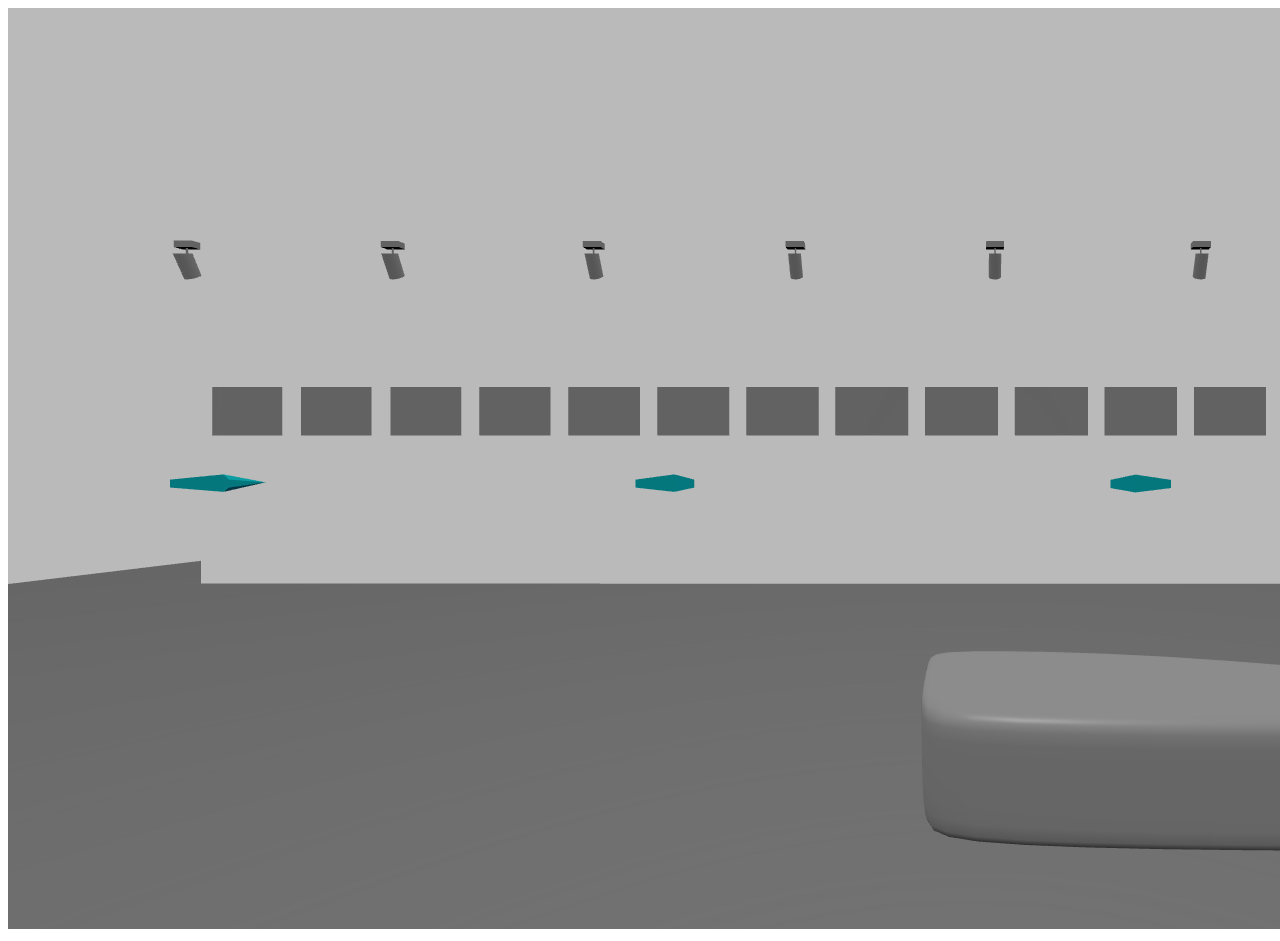
==== commit c1556ccc: "修改index" ====
--- a/index.html
+++ b/index.html
@@ -1,93 +1,32 @@
 <!DOCTYPE html>
-<!-- saved from url=(0038)https://cre8mania.com/ny_virtual_show/ -->
-<html style="" class=" js flexbox canvas canvastext webgl no-touch geolocation postmessage websqldatabase indexeddb hashchange history draganddrop websockets rgba hsla multiplebgs backgroundsize borderimage borderradius boxshadow textshadow opacity cssanimations csscolumns cssgradients cssreflections csstransforms csstransforms3d csstransitions fontface generatedcontent video audio localstorage sessionstorage webworkers no-applicationcache svg inlinesvg smil svgclippaths"><head><meta http-equiv="Content-Type" content="text/html; charset=UTF-8">
-    
+<html class=" js flexbox canvas canvastext webgl no-touch geolocation postmessage websqldatabase indexeddb hashchange history draganddrop websockets rgba hsla multiplebgs backgroundsize borderimage borderradius boxshadow textshadow opacity cssanimations csscolumns cssgradients cssreflections csstransforms csstransforms3d csstransitions fontface generatedcontent video audio localstorage sessionstorage webworkers no-applicationcache svg inlinesvg smil svgclippaths"><head><meta http-equiv="Content-Type" content="text/html; charset=UTF-8">
     <title>Virtual Show</title>   
-    
     <meta http-equiv="X-UA-Compatible" content="IE=edge,chrome=1,FF=3">           
     <meta name="viewport" content="user-scalable=0, minimal-ui">
-    
-    <link rel="stylesheet" href="./Virtual Show_files/bootstrap.min.css">
-    <link rel="stylesheet" href="./Virtual Show_files/bootstrap-theme.min.css">
-    <link rel="stylesheet" href="./Virtual Show_files/all.css" integrity="sha384-mzrmE5qonljUremFsqc01SB46JvROS7bZs3IO2EmfFsd15uHvIt+Y8vEf7N7fWAU" crossorigin="anonymous">
     <link rel="stylesheet" href="./Virtual Show_files/animate.min.css"> 
-    <link rel="stylesheet" href="./Virtual Show_files/style.css">
-    <link rel="stylesheet" href="./Virtual Show_files/main.css">
     <script src="./Virtual Show_files/modernizr-2.8.3-respond-1.4.2.min.js"></script>
-    
     <!-- Link to the last version of BabylonJS -->
     <script src="./Virtual Show_files/babylon.js"></script>
     <!-- Link to the last version of BabylonJS loaders to enable loading filetypes such as .gltf -->
     <script src="./Virtual Show_files/babylonjs.loaders.min.js"></script>
     <!-- Link to pep.js to ensure pointer events work consistently in all browsers -->
-    <script src="./Virtual Show_files/pep.js"></script><style>[touch-action="none"]{ -ms-touch-action: none; touch-action: none; touch-action-delay: none; }
-[touch-action="auto"]{ -ms-touch-action: auto; touch-action: auto; touch-action-delay: none; }
-[touch-action="pan-x"]{ -ms-touch-action: pan-x; touch-action: pan-x; touch-action-delay: none; }
-[touch-action="pan-y"]{ -ms-touch-action: pan-y; touch-action: pan-y; touch-action-delay: none; }
-[touch-action="pan-x pan-y"],[touch-action="pan-y pan-x"]{ -ms-touch-action: pan-x pan-y; touch-action: pan-x pan-y; touch-action-delay: none; }
-</style>
+    <script src="./Virtual Show_files/pep.js"></script>
+    <style>
+        [touch-action="none"]{ -ms-touch-action: none; touch-action: none; touch-action-delay: none; }
+        [touch-action="auto"]{ -ms-touch-action: auto; touch-action: auto; touch-action-delay: none; }
+        [touch-action="pan-x"]{ -ms-touch-action: pan-x; touch-action: pan-x; touch-action-delay: none; }
+        [touch-action="pan-y"]{ -ms-touch-action: pan-y; touch-action: pan-y; touch-action-delay: none; }
+        [touch-action="pan-x pan-y"],[touch-action="pan-y pan-x"]{ -ms-touch-action: pan-x pan-y; touch-action: pan-x pan-y; touch-action-delay: none; }
+    </style>
     <!-- Link to BJS GUI -->
     <script src="./Virtual Show_files/babylon.gui.min.js"></script>
     
     <script src="./Virtual Show_files/cannon.min.js" integrity="sha256-VOi2Rul9rvLP88evmfzQ/naNx059RkmPaKhpx9ydyQY=" crossorigin="anonymous"></script>    
     <script src="./Virtual Show_files/jquery.min.js"></script>
     <script src="./Virtual Show_files/jquery.zoom.js"></script>
-  
+    <script src="./Virtual Show_files/babylon.file.js"></script>
 </head>
 <body>
-    <div id="loadingScreen" style="display: none;"> </div>
-    
     <canvas id="renderCanvas" width="1920" height="921" data-engine="Babylon.js v5.20.0" touch-action="none" tabindex="1" style="touch-action: none; -webkit-tap-highlight-color: transparent;"></canvas>    
-    <!-- <script src="./Virtual Show_files/app.js"></script> -->
-    <script src="./Virtual Show_files/babylon.file.js"></script>
-    
-    
-    <div id="popup" style="display: none;"><main><div class="close" id="close"></div>
-        <div class="container"><div class="row"><div class="col-md-12">
-        
-        <div class="image-box">
-        <figure class="height"><span class="zoom" id="ex1" style="position: relative; overflow: hidden;"><img id="img" src="https://cre8mania.com/ny_virtual_show/" alt="" style="visibility: visible;"></span></figure>
-        </div>
-        
-        </div>
-        </div></div>
-        <section class="desc_section"><div class="container"><div class="row"><div class="col-md-8 col-md-offset-2">
-        <div class="innder-box wow  slideInUp" data-wow-duration=".7s" data-wow-delay="0s" style="visibility: visible; animation-duration: 0.7s; animation-delay: 0s; animation-name: slideInUp;">            
-            <h1 id="h1"></h1>
-            <h5 id="h5"></h5>            
-            <h3 id="h3"></h3>
-            <div class="location" id="location"></div>
-            <article id="inner_box"></article>
-             <div id="imgpreloader"><img id="img2" src="https://cre8mania.com/ny_virtual_show/" alt=""></div>
-        </div>
-        </div></div></div></section></main></div>
-    
-   
-    
-    <div class="intro_popup" style="display: none;">
-       <div class="closeinfobtn"></div>
-        <figure>
-            <img src="./Virtual Show_files/info.png" alt="">
-        </figure>
-        
-        <div class="startbtn" id="startani">Start</div> 
-        
-    </div>
-    
-    <!--<div class="playstop play" id="playstop"></div> 
-    -->
-    <script>
-        window.jQuery || document.write('<script src="js/vendor/jquery-1.11.2.min.js"><\/script>')
-    </script>
-    <script src="./Virtual Show_files/bootstrap.min.js"></script>
-	<script src="./Virtual Show_files/wow.min.js"></script>
-	<script src="./Virtual Show_files/owl.carousel.min.js"></script>
-    <script src="./Virtual Show_files/main.js"></script>
-    	<script type="text/javascript">
-    new WOW().init();
-	</script>
-	
-	
-
-
-<input type="hidden" id="hippowiz-ass-injected" value="true"><input type="hidden" id="hvmessage-toextension-listener" value="none"></body></html>+</body>
+</html>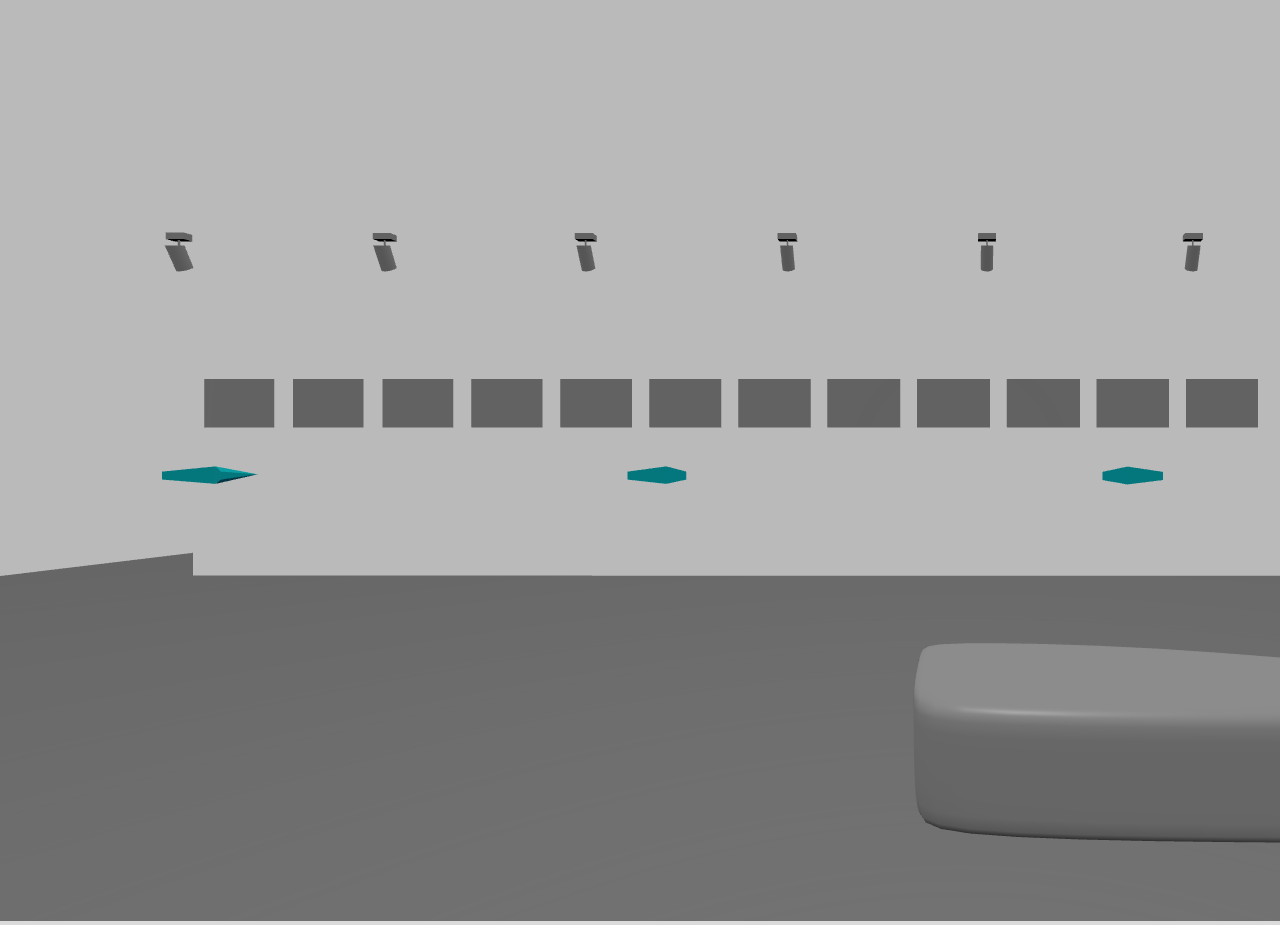
==== commit bf295a05: "style" ====
--- a/index.html
+++ b/index.html
@@ -11,6 +11,7 @@
     <script src="./Virtual Show_files/babylonjs.loaders.min.js"></script>
     <!-- Link to pep.js to ensure pointer events work consistently in all browsers -->
     <script src="./Virtual Show_files/pep.js"></script>
+    <link rel="stylesheet" href="./Virtual Show_files/style.css">
     <style>
         [touch-action="none"]{ -ms-touch-action: none; touch-action: none; touch-action-delay: none; }
         [touch-action="auto"]{ -ms-touch-action: auto; touch-action: auto; touch-action-delay: none; }
--- a/Virtual Show_files/style.css
+++ b/Virtual Show_files/style.css
@@ -0,0 +1,262 @@
+@import url("https://fonts.googleapis.com/css2?family=IBM+Plex+Sans:wght@400&700&family=Merriweather&display=swap");
+/*right left 
+ $left  $right*/
+body {
+  padding: 0;
+  margin: 0; }
+
+h1,
+h2,
+h3,
+h4,
+h5 {
+  margin-top: 0; }
+
+.page-header {
+  margin-top: 30px; }
+
+.no-pad-top {
+  padding-top: 0; }
+
+.extra-pad {
+  padding-top: 40px;
+  padding-bottom: 40px; }
+
+.top-inner {
+  padding: 90px 0 30px 0; }
+
+.font1-14, body {
+  font-size: 14px; }
+  @media only screen and (max-width: 767px) {
+    .font1-14, body {
+      font-size: 12px; } }
+
+.ease, .intro_popup .startbtn {
+  -webkit-transition: 0.3s ease;
+  -khtml-transition: 0.3s ease;
+  -moz-transition: 0.3s ease;
+  -ms-transition: 0.3s ease;
+  -o-transition: 0.3s ease;
+  transition: 0.3s ease; }
+
+.ease2, .desc_section {
+  -webkit-transition: 0.8s ease;
+  -khtml-transition: 0.8s ease;
+  -moz-transition: 0.8s ease;
+  -ms-transition: 0.8s ease;
+  -o-transition: 0.8s ease;
+  transition: 0.8s ease; }
+
+body {
+  color: #393939;
+  background: #dbdbdb; }
+
+#loadingScreen {
+  position: absolute;
+  width: 100%;
+  height: 100%;
+  background: #fff url("../img/cre8-preloader.gif") no-repeat center center;
+  z-index: 9999;
+  background-size: 150px;
+  /*    &:after {
+      width: 189px;
+      height: 189px;
+      @include background('../img/Artboard 1.png');
+      @include pseudo;
+      left: 50%;
+      top: 50%;
+      @include transform(translateX(-50%) translateY(-50%));
+      background-size: 50%;
+  }*/ }
+
+.image-box figure {
+  text-align: center;
+  position: relative;
+  background: #fff url("../img/384.gif") no-repeat center center;
+  min-height: 250px; }
+  .image-box figure #img {
+    visibility: hidden; }
+  .image-box figure.height #img {
+    height: calc(100vh - 130px); }
+  .image-box figure.width #img {
+    width: 100%; }
+.image-box.is_mobile figure.height #img {
+  height: auto; }
+.image-box.is_mobile figure span #img {
+  width: 100% !important; }
+
+#popup {
+  display: none;
+  position: absolute;
+  background: #fff;
+  left: 0;
+  right: 0;
+  top: 0;
+  overflow-y: scroll;
+  height: 100%; }
+  #popup .close {
+    position: fixed;
+    right: 15px;
+    top: 0;
+    height: 70px !important;
+    width: 70px;
+    background: #fff url("../img/close.png") no-repeat center center;
+    background-size: 75%;
+    opacity: 1;
+    z-index: 4000; }
+
+.desc_section {
+  width: 100%; }
+  .desc_section .innder-box {
+    background: #fff;
+    padding: 30px 0; }
+    .desc_section .innder-box h1 {
+      font-size: 24px;
+      font-family: "IBM Plex Sans", sans-serif;
+      color: #000000;
+      margin-bottom: 2px;
+      font-weight: 700; }
+    .desc_section .innder-box h5 {
+      font-size: 14px;
+      font-family: "Merriweather", serif;
+      color: #393939;
+      margin-bottom: 10px;
+      font-weight: 400;
+      line-height: 120%; }
+      .desc_section .innder-box h5 b {
+        font-weight: 700; }
+    .desc_section .innder-box h3 {
+      font-size: 24px;
+      font-family: "IBM Plex Sans", sans-serif;
+      color: #000000;
+      margin-top: 4px;
+      margin-bottom: 2px;
+      font-weight: 700; }
+    .desc_section .innder-box .location {
+      font-size: 14px;
+      font-family: "IBM Plex Sans", sans-serif;
+      color: #000000;
+      padding-bottom: 30px;
+      font-weight: 700; }
+    .desc_section .innder-box article {
+      font-size: 14px;
+      font-family: "Merriweather", serif;
+      color: #393939;
+      padding-bottom: 80px; }
+    @media only screen and (max-width: 991px) {
+      .desc_section .innder-box h1 {
+        font-size: 34px; }
+      .desc_section .innder-box h5 {
+        font-size: 24px; }
+      .desc_section .innder-box h3 {
+        font-size: 34px; }
+      .desc_section .innder-box .location {
+        font-size: 24px; }
+      .desc_section .innder-box article {
+        font-size: 24px; } }
+
+.zoom {
+  display: inline-block;
+  position: relative; }
+
+/* magnifying glass icon */
+.zoom:after {
+  content: '';
+  display: block;
+  width: 40px;
+  height: 40px;
+  position: absolute;
+  bottom: 5px;
+  right: 5px;
+  background: url("../img/zoomicon.png");
+  background-size: 100%; }
+
+.zoom img {
+  display: block; }
+
+.zoom img::selection {
+  background-color: transparent; }
+
+#ex2 img:hover {
+  cursor: url(grab.cur), default; }
+
+#ex2 img:active {
+  cursor: url(grabbed.cur), default; }
+
+.intro_popup {
+  display: none;
+  background: #fff;
+  position: fixed;
+  top: 50%;
+  left: 50%;
+  -webkit-transform: translateX(-50%) translateY(-50%);
+  -khtml-transform: translateX(-50%) translateY(-50%);
+  -moz-transform: translateX(-50%) translateY(-50%);
+  -ms-transform: translateX(-50%) translateY(-50%);
+  -o-transform: translateX(-50%) translateY(-50%);
+  transform: translateX(-50%) translateY(-50%);
+  height: 515px;
+  max-width: 460px;
+  width: 100%;
+  -webkit-border-radius: 10px;
+  -khtml-border-radius: 10px;
+  -moz-border-radius: 10px;
+  -ms-border-radius: 10px;
+  -o-border-radius: 10px;
+  border-radius: 10px;
+  -webkit-box-shadow: 2px 2px 5px rgba(0, 0, 0, 0.4);
+  -khtml-box-shadow: 2px 2px 5px rgba(0, 0, 0, 0.4);
+  -moz-box-shadow: 2px 2px 5px rgba(0, 0, 0, 0.4);
+  -ms-box-shadow: 2px 2px 5px rgba(0, 0, 0, 0.4);
+  -o-box-shadow: 2px 2px 5px rgba(0, 0, 0, 0.4);
+  box-shadow: 2px 2px 5px rgba(0, 0, 0, 0.4);
+  overflow: hidden;
+  text-align: center;
+  padding-top: 70px; }
+  .intro_popup .startbtn {
+    background: #ffae00;
+    color: #fff;
+    font-family: "IBM Plex Sans", sans-serif;
+    font-size: 20px;
+    font-weight: 700;
+    text-transform: uppercase;
+    display: inline-block;
+    padding: 0 20px;
+    -webkit-border-radius: 5px;
+    -khtml-border-radius: 5px;
+    -moz-border-radius: 5px;
+    -ms-border-radius: 5px;
+    -o-border-radius: 5px;
+    border-radius: 5px;
+    line-height: 37px;
+    letter-spacing: 1px;
+    margin-top: 20px;
+    cursor: pointer; }
+    .intro_popup .startbtn:hover {
+      background: #393939; }
+  .intro_popup .closeinfobtn {
+    position: absolute;
+    right: 0px;
+    top: 0;
+    height: 70px !important;
+    width: 70px;
+    background: #fff url("../img/close.png") no-repeat center center;
+    background-size: 75%;
+    opacity: 1;
+    z-index: 3000;
+    cursor: pointer; }
+
+.playstop {
+  position: fixed;
+  bottom: 10px;
+  right: 10px;
+  height: 60px;
+  width: 60px; }
+  .playstop.play {
+    background: transparent url("../img/SoundOn.png") no-repeat center center;
+    background-size: 100%; }
+  .playstop.stop {
+    background: transparent url("../img/SoundOff.png") no-repeat center center;
+    background-size: 100%; }
+
+/*# sourceMappingURL=style.css.map */
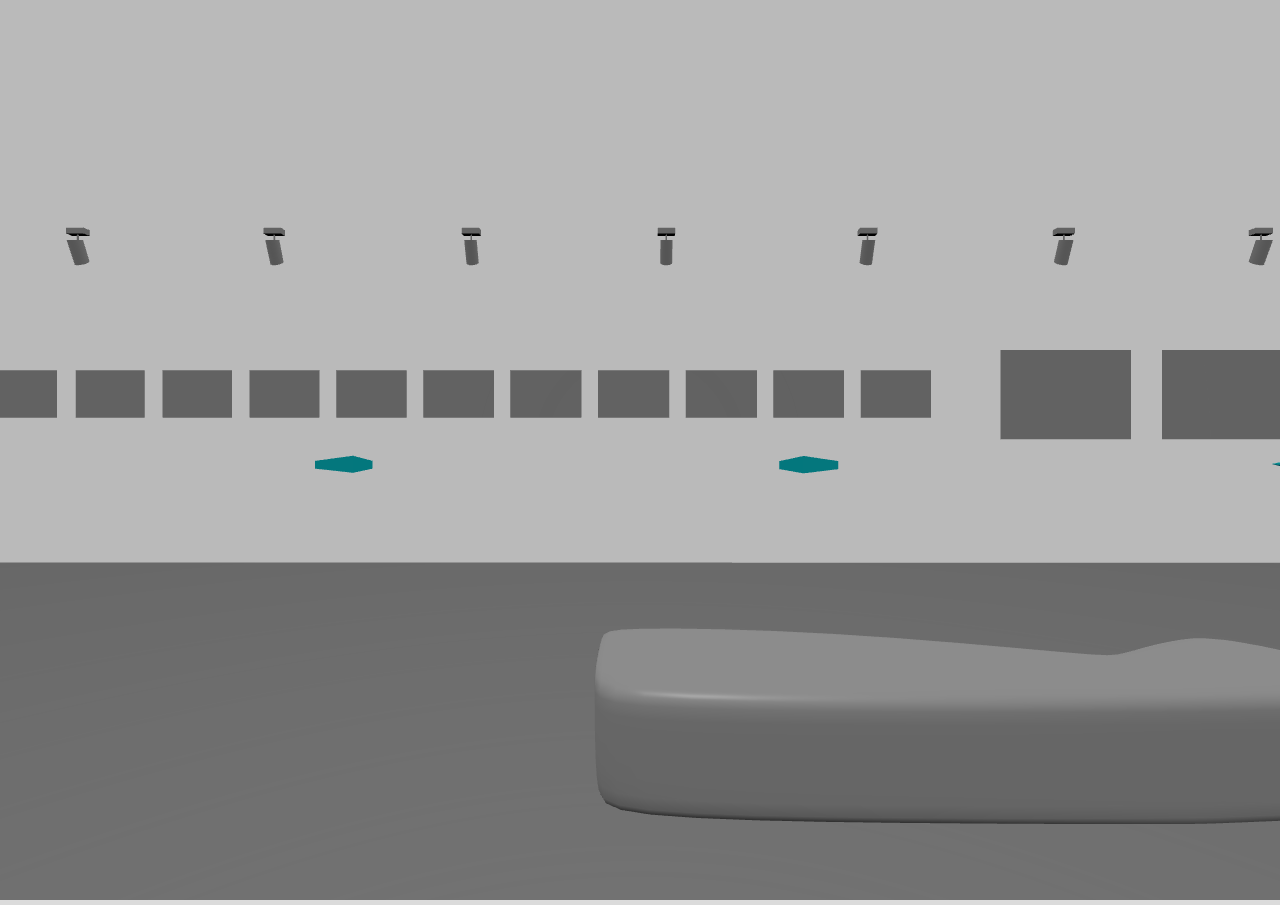
==== commit 6f5c241d: "style" ====
--- a/index.html
+++ b/index.html
@@ -11,7 +11,9 @@
     <script src="./Virtual Show_files/babylonjs.loaders.min.js"></script>
     <!-- Link to pep.js to ensure pointer events work consistently in all browsers -->
     <script src="./Virtual Show_files/pep.js"></script>
+    <link rel="stylesheet" href="./Virtual Show_files/bootstrap.min.css">
     <link rel="stylesheet" href="./Virtual Show_files/style.css">
+    <link rel="stylesheet" href="./Virtual Show_files/main.css">
     <style>
         [touch-action="none"]{ -ms-touch-action: none; touch-action: none; touch-action-delay: none; }
         [touch-action="auto"]{ -ms-touch-action: auto; touch-action: auto; touch-action-delay: none; }
--- a/Virtual Show_files/main.css
+++ b/Virtual Show_files/main.css
@@ -0,0 +1,31 @@
+/* ==========================================================================
+   Author's custom styles
+   ========================================================================== */
+
+        html, body {
+            overflow: hidden;
+            width   : 100%;
+            height  : 100%;
+            margin  : 0;
+            padding : 0;
+        }
+
+        #renderCanvas {
+            width   : 100%;
+            height  : 100%;
+            touch-action: none;
+             image-rendering: -moz-crisp-edges;
+  image-rendering: -webkit-crisp-edges;
+  image-rendering: pixelated;
+  image-rendering: crisp-edges;
+        }
+        iframe{
+            border: 0!important;
+            margin: 0;
+            padding: 0!important;
+        }
+        
+        #imgpreloader{
+            overflow:hidden;
+            height:0;
+        }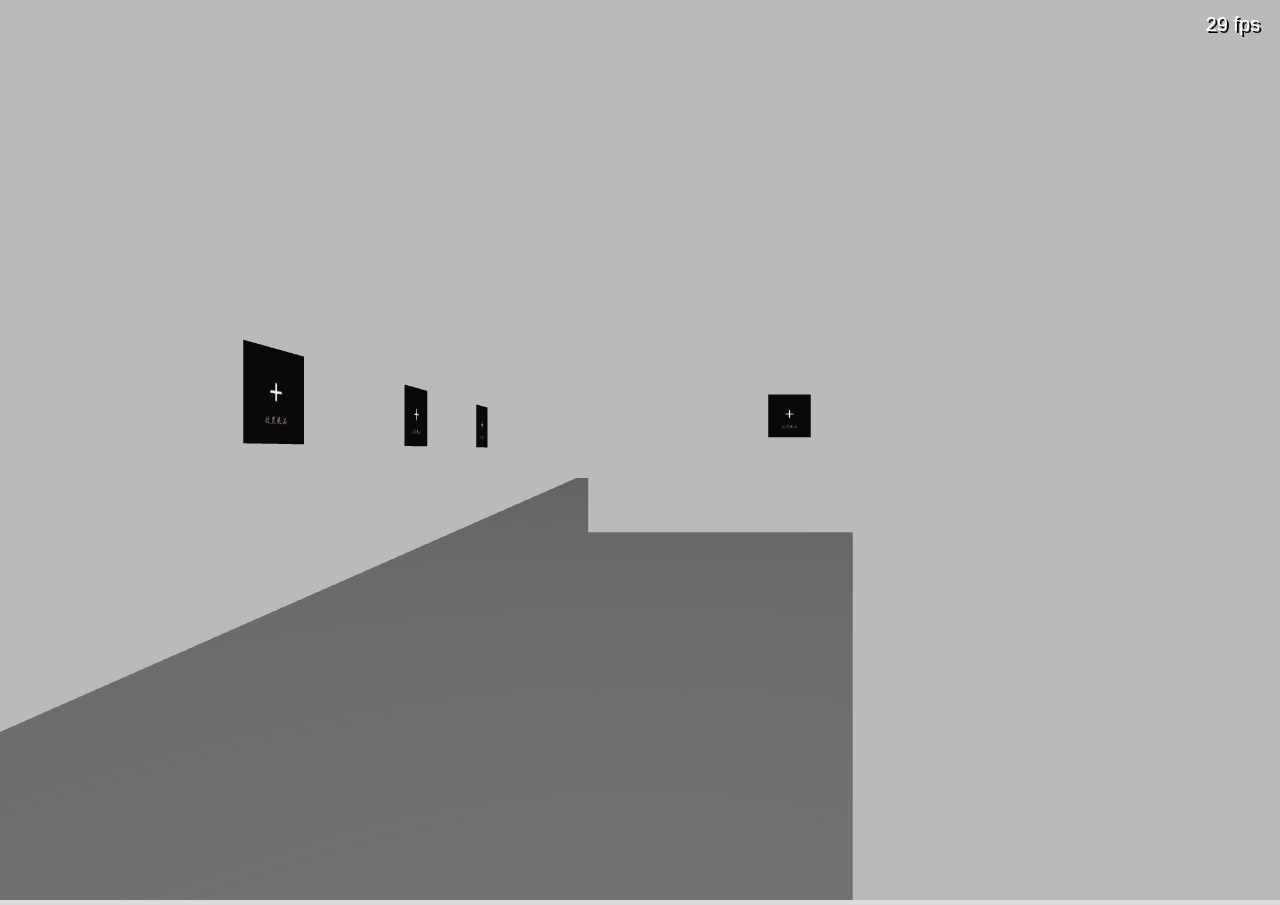
==== commit f1dde2b1: "更新" ====
--- a/index.html
+++ b/index.html
@@ -1,9 +1,9 @@
 <!DOCTYPE html>
 <html class=" js flexbox canvas canvastext webgl no-touch geolocation postmessage websqldatabase indexeddb hashchange history draganddrop websockets rgba hsla multiplebgs backgroundsize borderimage borderradius boxshadow textshadow opacity cssanimations csscolumns cssgradients cssreflections csstransforms csstransforms3d csstransitions fontface generatedcontent video audio localstorage sessionstorage webworkers no-applicationcache svg inlinesvg smil svgclippaths"><head><meta http-equiv="Content-Type" content="text/html; charset=UTF-8">
-    <title>Virtual Show</title>   
-    <meta http-equiv="X-UA-Compatible" content="IE=edge,chrome=1,FF=3">           
+    <title>Virtual Show</title>
+    <meta http-equiv="X-UA-Compatible" content="IE=edge,chrome=1,FF=3">
     <meta name="viewport" content="user-scalable=0, minimal-ui">
-    <link rel="stylesheet" href="./Virtual Show_files/animate.min.css"> 
+    <link rel="stylesheet" href="./Virtual Show_files/animate.min.css">
     <script src="./Virtual Show_files/modernizr-2.8.3-respond-1.4.2.min.js"></script>
     <!-- Link to the last version of BabylonJS -->
     <script src="./Virtual Show_files/babylon.js"></script>
@@ -23,13 +23,14 @@
     </style>
     <!-- Link to BJS GUI -->
     <script src="./Virtual Show_files/babylon.gui.min.js"></script>
-    
-    <script src="./Virtual Show_files/cannon.min.js" integrity="sha256-VOi2Rul9rvLP88evmfzQ/naNx059RkmPaKhpx9ydyQY=" crossorigin="anonymous"></script>    
+
+    <script src="./Virtual Show_files/cannon.min.js" integrity="sha256-VOi2Rul9rvLP88evmfzQ/naNx059RkmPaKhpx9ydyQY=" crossorigin="anonymous"></script>
     <script src="./Virtual Show_files/jquery.min.js"></script>
     <script src="./Virtual Show_files/jquery.zoom.js"></script>
     <script src="./Virtual Show_files/babylon.file.js"></script>
 </head>
 <body>
-    <canvas id="renderCanvas" width="1920" height="921" data-engine="Babylon.js v5.20.0" touch-action="none" tabindex="1" style="touch-action: none; -webkit-tap-highlight-color: transparent;"></canvas>    
+    <canvas id="renderCanvas" width="1920" height="921" data-engine="Babylon.js v5.20.0" touch-action="none" tabindex="1" style="touch-action: none; -webkit-tap-highlight-color: transparent;"></canvas>
+    <div id="fps">41 fps</div>
 </body>
-</html>+</html>
--- a/Virtual Show_files/main.css
+++ b/Virtual Show_files/main.css
@@ -2,30 +2,40 @@
    Author's custom styles
    ========================================================================== */
 
-        html, body {
-            overflow: hidden;
-            width   : 100%;
-            height  : 100%;
-            margin  : 0;
-            padding : 0;
-        }
+html, body {
+    overflow: hidden;
+    width: 100%;
+    height: 100%;
+    margin: 0;
+    padding: 0;
+}
 
-        #renderCanvas {
-            width   : 100%;
-            height  : 100%;
-            touch-action: none;
-             image-rendering: -moz-crisp-edges;
-  image-rendering: -webkit-crisp-edges;
-  image-rendering: pixelated;
-  image-rendering: crisp-edges;
-        }
-        iframe{
-            border: 0!important;
-            margin: 0;
-            padding: 0!important;
-        }
-        
-        #imgpreloader{
-            overflow:hidden;
-            height:0;
-        }+#renderCanvas {
+    width: 100%;
+    height: 100%;
+    touch-action: none;
+    image-rendering: -moz-crisp-edges;
+    image-rendering: -webkit-crisp-edges;
+    image-rendering: pixelated;
+    image-rendering: crisp-edges;
+}
+
+iframe {
+    border: 0 !important;
+    margin: 0;
+    padding: 0 !important;
+}
+
+#imgpreloader {
+    overflow: hidden;
+    height: 0;
+}
+
+#fps {
+    position: absolute;
+    right: 20px;
+    top: 10px;
+    font-size: 20px;
+    color: #fff;
+    text-shadow: 2px 2px 0 #000
+}
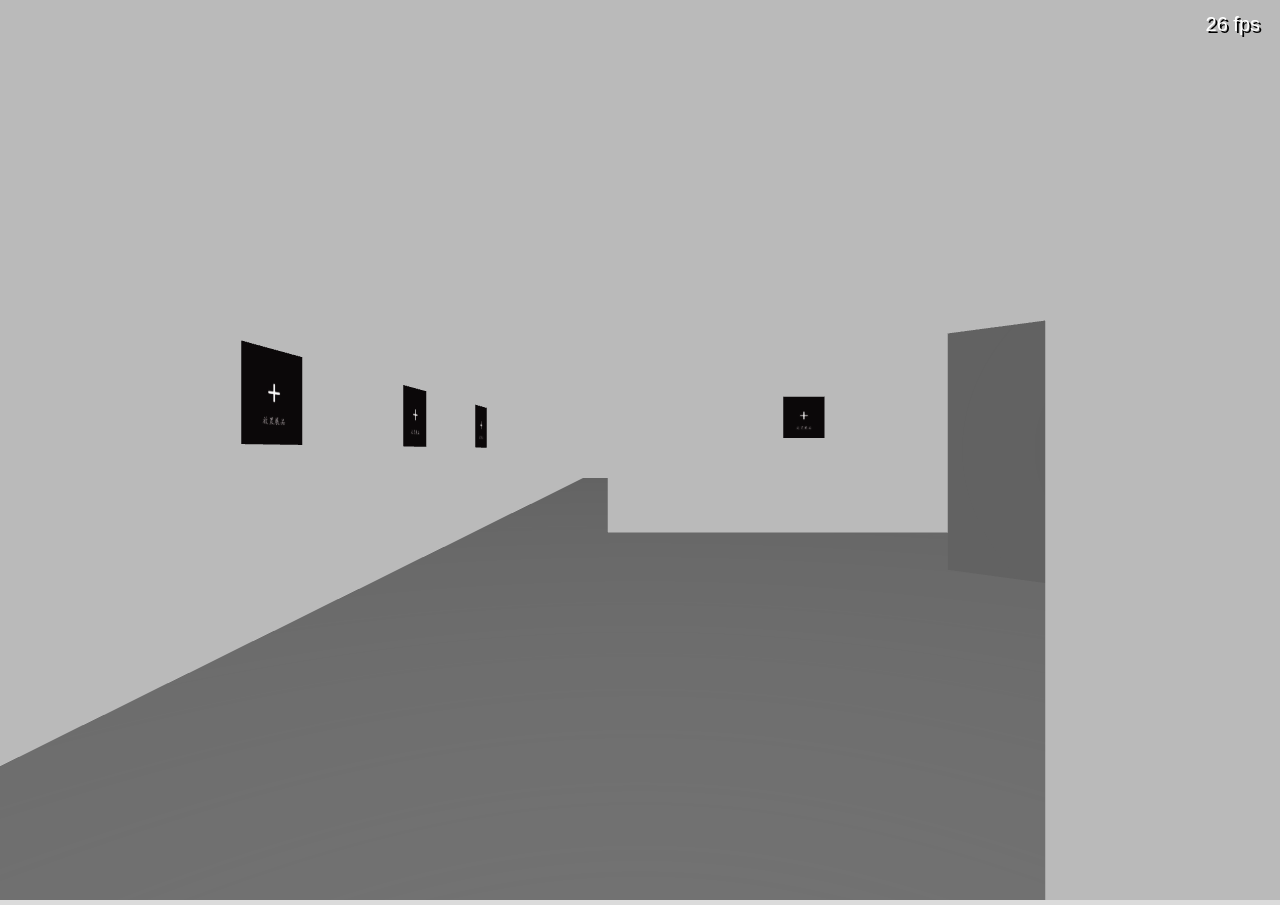
==== commit 7627a6af: "修改bug" ====
--- a/index.html
+++ b/index.html
@@ -1,10 +1,12 @@
 <!DOCTYPE html>
-<html class=" js flexbox canvas canvastext webgl no-touch geolocation postmessage websqldatabase indexeddb hashchange history draganddrop websockets rgba hsla multiplebgs backgroundsize borderimage borderradius boxshadow textshadow opacity cssanimations csscolumns cssgradients cssreflections csstransforms csstransforms3d csstransitions fontface generatedcontent video audio localstorage sessionstorage webworkers no-applicationcache svg inlinesvg smil svgclippaths"><head><meta http-equiv="Content-Type" content="text/html; charset=UTF-8">
+<html class=" js flexbox canvas canvastext webgl no-touch geolocation postmessage websqldatabase indexeddb hashchange history draganddrop websockets rgba hsla multiplebgs backgroundsize borderimage borderradius boxshadow textshadow opacity cssanimations csscolumns cssgradients cssreflections csstransforms csstransforms3d csstransitions fontface generatedcontent video audio localstorage sessionstorage webworkers no-applicationcache svg inlinesvg smil svgclippaths">
+<head>
+    <meta http-equiv="Content-Type" content="text/html; charset=UTF-8">
     <title>Virtual Show</title>
     <meta http-equiv="X-UA-Compatible" content="IE=edge,chrome=1,FF=3">
     <meta name="viewport" content="user-scalable=0, minimal-ui">
     <link rel="stylesheet" href="./Virtual Show_files/animate.min.css">
-    <script src="./Virtual Show_files/modernizr-2.8.3-respond-1.4.2.min.js"></script>
+    <!--    <script src="./Virtual Show_files/modernizr-2.8.3-respond-1.4.2.min.js"></script>-->
     <!-- Link to the last version of BabylonJS -->
     <script src="./Virtual Show_files/babylon.js"></script>
     <!-- Link to the last version of BabylonJS loaders to enable loading filetypes such as .gltf -->
@@ -15,22 +17,47 @@
     <link rel="stylesheet" href="./Virtual Show_files/style.css">
     <link rel="stylesheet" href="./Virtual Show_files/main.css">
     <style>
-        [touch-action="none"]{ -ms-touch-action: none; touch-action: none; touch-action-delay: none; }
-        [touch-action="auto"]{ -ms-touch-action: auto; touch-action: auto; touch-action-delay: none; }
-        [touch-action="pan-x"]{ -ms-touch-action: pan-x; touch-action: pan-x; touch-action-delay: none; }
-        [touch-action="pan-y"]{ -ms-touch-action: pan-y; touch-action: pan-y; touch-action-delay: none; }
-        [touch-action="pan-x pan-y"],[touch-action="pan-y pan-x"]{ -ms-touch-action: pan-x pan-y; touch-action: pan-x pan-y; touch-action-delay: none; }
+        [touch-action="none"] {
+            -ms-touch-action: none;
+            touch-action: none;
+            touch-action-delay: none;
+        }
+
+        [touch-action="auto"] {
+            -ms-touch-action: auto;
+            touch-action: auto;
+            touch-action-delay: none;
+        }
+
+        [touch-action="pan-x"] {
+            -ms-touch-action: pan-x;
+            touch-action: pan-x;
+            touch-action-delay: none;
+        }
+
+        [touch-action="pan-y"] {
+            -ms-touch-action: pan-y;
+            touch-action: pan-y;
+            touch-action-delay: none;
+        }
+
+        [touch-action="pan-x pan-y"], [touch-action="pan-y pan-x"] {
+            -ms-touch-action: pan-x pan-y;
+            touch-action: pan-x pan-y;
+            touch-action-delay: none;
+        }
     </style>
     <!-- Link to BJS GUI -->
-    <script src="./Virtual Show_files/babylon.gui.min.js"></script>
+    <!--    <script src="./Virtual Show_files/babylon.gui.min.js"></script>-->
 
-    <script src="./Virtual Show_files/cannon.min.js" integrity="sha256-VOi2Rul9rvLP88evmfzQ/naNx059RkmPaKhpx9ydyQY=" crossorigin="anonymous"></script>
+    <!--    <script src="./Virtual Show_files/cannon.min.js" integrity="sha256-VOi2Rul9rvLP88evmfzQ/naNx059RkmPaKhpx9ydyQY=" crossorigin="anonymous"></script>-->
     <script src="./Virtual Show_files/jquery.min.js"></script>
     <script src="./Virtual Show_files/jquery.zoom.js"></script>
     <script src="./Virtual Show_files/babylon.file.js"></script>
 </head>
 <body>
-    <canvas id="renderCanvas" width="1920" height="921" data-engine="Babylon.js v5.20.0" touch-action="none" tabindex="1" style="touch-action: none; -webkit-tap-highlight-color: transparent;"></canvas>
-    <div id="fps">41 fps</div>
+<canvas id="renderCanvas" width="1920" height="921" data-engine="Babylon.js v5.20.0" touch-action="none" tabindex="1"
+        style="touch-action: none; -webkit-tap-highlight-color: transparent;"></canvas>
+<div id="fps">41 fps</div>
 </body>
 </html>
